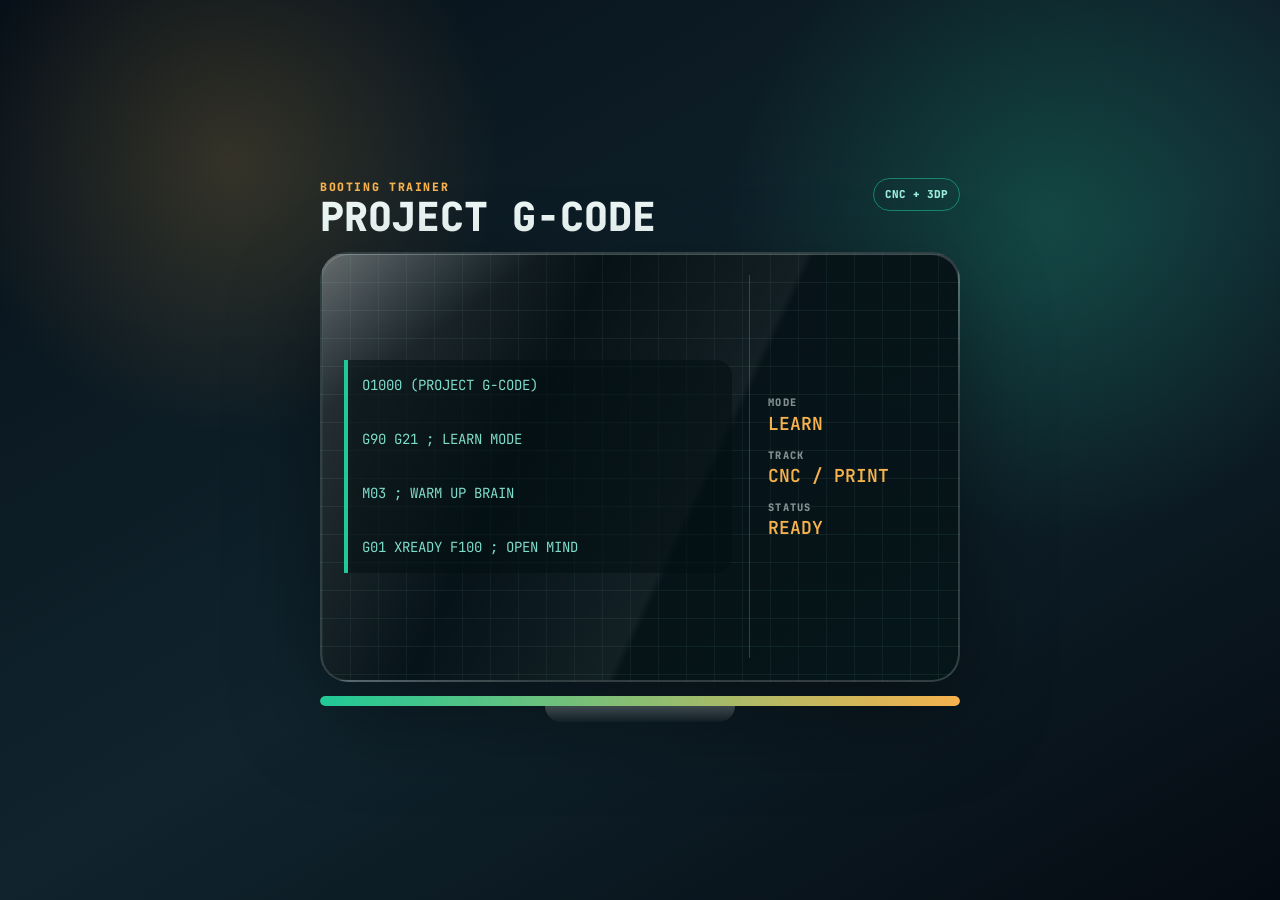
==== index.html @ a179fb5f "refactor: move lesson context into curriculum data" ====
<!DOCTYPE html>
<html lang="en">
<head>
  <meta charset="UTF-8">
  <meta name="viewport" content="width=device-width, initial-scale=1.0, viewport-fit=cover">
  <meta name="description" content="Project G-Code Tutorial — Learn CNC G-code like Duolingo. Bite-sized lessons, interactive quizzes, and instant feedback for machinists.">
  <meta name="theme-color" content="#0F1923">
  <meta name="apple-mobile-web-app-capable" content="yes">
  <meta name="apple-mobile-web-app-status-bar-style" content="black-translucent">
  <meta name="apple-mobile-web-app-title" content="G-Code">
  <link rel="manifest" href="manifest.json">
  <link rel="icon" href="icons/icon-192.png" type="image/png">
  <link rel="apple-touch-icon" sizes="180x180" href="icons/icon-180.png">
  <title>Project G-Code Tutorial</title>
  <!-- Google Fonts: Inter + JetBrains Mono -->
  <link rel="preconnect" href="https://fonts.googleapis.com">
  <link rel="preconnect" href="https://fonts.gstatic.com" crossorigin>
  <link href="https://fonts.googleapis.com/css2?family=Inter:wght@400;600;700&family=JetBrains+Mono:wght@400;700&display=swap" rel="stylesheet">
  <link rel="stylesheet" href="css/style.css">
  <style id="startup-critical">
    .boot-splash {
      position: fixed;
      inset: 0;
      z-index: 2000;
      display: grid;
      place-items: center;
      min-height: 100dvh;
      overflow: hidden;
      background:
        radial-gradient(circle at 18% 18%, rgba(246,178,77,0.18), transparent 17rem),
        radial-gradient(circle at 82% 24%, rgba(32,201,151,0.22), transparent 20rem),
        linear-gradient(150deg, #071018 0%, #10242E 54%, #050B12 100%);
      padding: 1rem;
      transition: opacity 0.25s ease, visibility 0.25s ease;
    }
    .boot-splash.done { opacity: 0; visibility: hidden; pointer-events: none; }
    .boot-rig {
      width: min(94vw, 640px);
      color: #ECF7F5;
      font-family: 'JetBrains Mono', monospace;
    }
    .boot-rig__header {
      display: flex;
      justify-content: space-between;
      gap: 1rem;
      margin: 0 0 0.85rem;
      text-transform: uppercase;
    }
    .boot-rig__label { color: #F6B24D; font-size: 0.72rem; font-weight: 800; letter-spacing: 0.14em; }
    .boot-rig__title { font-size: clamp(1.65rem, 6vw, 2.5rem); font-weight: 800; line-height: 1.05; }
    .boot-rig__chip {
      align-self: start;
      border: 1px solid rgba(32,201,151,0.55);
      border-radius: 999px;
      color: #9CF0DB;
      font-size: 0.68rem;
      font-weight: 800;
      padding: 0.45rem 0.7rem;
      white-space: nowrap;
    }
    .boot-rig__screen {
      position: relative;
      display: grid;
      grid-template-columns: 1.35fr 0.65fr;
      gap: clamp(0.75rem, 3vw, 1.1rem);
      overflow: hidden;
      min-height: clamp(330px, 48vh, 430px);
      border: 2px solid rgba(221,236,233,0.2);
      border-radius: 28px;
      background:
        linear-gradient(rgba(156,240,219,0.07) 1px, transparent 1px),
        linear-gradient(90deg, rgba(156,240,219,0.055) 1px, transparent 1px),
        linear-gradient(145deg, rgba(214,222,227,0.22), rgba(7,18,23,0.98) 18%, rgba(6,22,26,0.98));
      background-size: 28px 28px, 28px 28px, auto;
      box-shadow: 0 34px 90px rgba(0,0,0,0.42), inset 0 1px 0 rgba(255,255,255,0.2);
      padding: clamp(1rem, 4vw, 1.35rem);
    }
    .boot-rig__screen::before {
      content: "";
      position: absolute;
      inset: 0;
      background: linear-gradient(115deg, rgba(255,255,255,0.16), transparent 34%, rgba(255,255,255,0.05) 58%, transparent 59%);
      pointer-events: none;
    }
    .boot-rig__code, .boot-rig__status { position: relative; z-index: 1; }
    .boot-rig__code { align-self: center; }
    .boot-rig__code pre {
      margin: 0;
      min-height: 165px;
      border: 0;
      border-left: 4px solid #20C997;
      border-radius: 0 16px 16px 0;
      background: rgba(3,16,18,0.55);
      color: #9CF0DB;
      font-size: clamp(0.82rem, 3.2vw, 1rem);
      line-height: 1.8;
      padding: 0.8rem 0 0.8rem 0.9rem;
      overflow: hidden;
    }
    .boot-rig__status {
      display: grid;
      align-content: center;
      gap: 0.75rem;
      border-left: 1px solid rgba(156,240,219,0.22);
      padding-left: clamp(0.75rem, 3vw, 1.1rem);
    }
    .boot-meter span { display: block; color: rgba(236,247,245,0.54); font-size: 0.65rem; font-weight: 800; letter-spacing: 0.12em; }
    .boot-meter strong { display: block; color: #F6B24D; font-size: clamp(0.9rem, 3vw, 1.12rem); line-height: 1.15; margin-top: 0.18rem; }
    .boot-rig__bar { height: 0.65rem; margin-top: 0.9rem; overflow: hidden; border-radius: 999px; background: rgba(236,247,245,0.16); }
    .boot-rig__bar span { display: block; height: 100%; width: 100%; border-radius: inherit; background: linear-gradient(90deg, #20C997, #F6B24D); animation: bootBar 4.3s ease-out both; transform-origin: left; }
    .boot-rig__foot { width: min(36vw, 190px); height: 1rem; margin: 0 auto; border-radius: 0 0 18px 18px; background: linear-gradient(180deg, rgba(221,236,233,0.32), rgba(221,236,233,0.04)); }
    .type-line { --type-duration: 1.15s; --type-delay: 0s; display: block; width: 0; max-width: max-content; overflow: hidden; white-space: nowrap; position: relative; animation: typeLine var(--type-duration) steps(34, end) forwards; animation-delay: var(--type-delay); }
    .type-line::after { content: ""; display: inline-block; width: 2px; height: 1.15em; margin-left: 2px; background: transparent; vertical-align: -0.16em; animation: caretActive var(--type-duration) step-end both; animation-delay: var(--type-delay); }
    .type-line.l2 { --type-delay: 1.05s; }
    .type-line.l3 { --type-delay: 2.1s; }
    .type-line.l4 { --type-delay: 3.15s; }
    .type-line.l4::after { animation: caretActive var(--type-duration) step-end both, caretBlink 0.7s step-end infinite; animation-delay: var(--type-delay), calc(var(--type-delay) + var(--type-duration)); }
    @keyframes bootBar { from { transform: scaleX(0.08); } to { transform: scaleX(1); } }
    @keyframes typeLine { to { width: 100%; } }
    @keyframes caretActive { 0%, 99% { background: #F6B24D; } 100% { background: transparent; } }
    @keyframes caretBlink { 0%, 100% { background: #F6B24D; } 50% { background: transparent; } }
    @media (max-width: 520px) {
      .boot-rig__screen { grid-template-columns: 1fr; }
      .boot-rig__status { grid-template-columns: repeat(3, 1fr); border-left: 0; border-top: 1px solid rgba(156,240,219,0.22); padding: 0.85rem 0 0; }
      .boot-meter { text-align: center; }
    }
  </style>
</head>
<body>
<div class="loading-splash boot-splash" id="loading-splash" aria-label="Loading Project G-Code Tutorial">
  <div class="boot-rig" role="presentation">
    <div class="boot-rig__header">
      <div><div class="boot-rig__label">Booting trainer</div><div class="boot-rig__title">Project G-Code</div></div>
      <div class="boot-rig__chip">CNC + 3DP</div>
    </div>
    <div class="boot-rig__screen">
      <div class="boot-rig__code">
        <pre><code><span class="type-line l1">O1000 (PROJECT G-CODE)</span>
<span class="type-line l2">G90 G21 ; LEARN MODE</span>
<span class="type-line l3">M03 ; WARM UP BRAIN</span>
<span class="type-line l4">G01 XREADY F100 ; OPEN MIND</span></code></pre>
      </div>
      <div class="boot-rig__status">
        <div class="boot-meter"><span>MODE</span><strong>LEARN</strong></div>
        <div class="boot-meter"><span>TRACK</span><strong>CNC / PRINT</strong></div>
        <div class="boot-meter"><span>STATUS</span><strong>READY</strong></div>
      </div>
    </div>
    <div class="boot-rig__bar"><span></span></div>
    <div class="boot-rig__foot"></div>
  </div>
</div>
<script>
  // boot splash failsafe
  window.setTimeout(() => {
    const splash = document.getElementById('loading-splash');
    splash?.classList.add('done');
    window.setTimeout(() => splash?.remove(), 350);
  }, 6200);
</script>

<div class="app-wrapper">

  <!-- ── TOP BAR ─────────────────────────────────────────── -->
  <header class="top-bar">
    <div class="top-bar__logo">
      <span class="bracket">[</span>G<span class="bracket">]</span> Project G-Code
    </div>
    <div class="top-bar__streak" id="streak-val">🔥 0</div>
    <div class="top-bar__xp" id="xp-bar-current">0 XP</div>
  </header>

  <!-- ── HOME SCREEN ──────────────────────────────────────── -->
  <section class="screen active" id="screen-home">
    <div class="home-scroll">
      <!-- Hero / progress block -->
      <div class="hero-block">
        <div class="hero-greeting">Your learning path</div>
        <div class="hero-title">Master <span>G-Code</span>,<br>one block at a time.</div>
        <div class="track-switcher" role="group" aria-label="Learning track">
          <button class="track-btn active" type="button" data-track="cnc">CNC</button>
          <button class="track-btn" type="button" data-track="printing">3D Printing</button>
        </div>
        <div class="xp-bar-wrap">
          <div class="xp-bar-fill" id="xp-bar-fill" style="width:0%"></div>
        </div>
        <div class="xp-bar-label">
          <span id="xp-bar-current-2">0 XP</span>
          <span id="xp-bar-next">0/0 lessons</span>
        </div>
        <div class="daily-pill" id="daily-pill" aria-live="polite">
          <span>Daily Drill</span>
          <strong id="daily-pill-detail">Finish one lesson to unlock.</strong>
        </div>
      </div>

      <div class="motivation-panel" id="motivation-panel" aria-live="polite"></div>
      <div id="milestone-reward" aria-live="polite"></div>

      <!-- Unit cards -->
      <div class="section-label">Curriculum</div>
      <div id="unit-list"></div>
    </div>
  </section>

  <!-- ── LESSON SCREEN ─────────────────────────────────────── -->
  <section class="screen" id="screen-lesson">
    <div class="lesson-header">
      <button class="back-btn" id="back-btn" aria-label="Back to lessons">←</button>
      <div class="lesson-progress-bar">
        <div class="lesson-progress-fill" id="lesson-progress-fill" style="width:0%"></div>
      </div>
      <span class="lesson-step-count" id="lesson-step-count">0/0</span>
    </div>
    <div class="lesson-content" id="lesson-content" aria-live="polite">
      <!-- Rendered by JS -->
    </div>
    <div class="lesson-footer">
      <button class="btn-primary" id="lesson-action-btn" disabled>Continue</button>
    </div>
  </section>

  <!-- ── REFERENCE SCREEN ────────────────────────────────────── -->
  <section class="screen" id="screen-reference">
    <div class="ref-scroll">
      <input type="search" class="ref-search" id="ref-search" placeholder="Search G-code, M-code…" autocomplete="off">
      <div class="ref-toolbar">
        <label class="ref-learned-toggle">
          <input type="checkbox" id="ref-learned-toggle">
          <span>Learned only</span>
        </label>
      </div>
      <div id="ref-list">
        <!-- Rendered by JS -->
      </div>
    </div>
  </section>

  <!-- ── PRACTICE SCREEN ───────────────────────────────────── -->
  <section class="screen" id="screen-practice">
    <div class="practice-scroll">
      <div class="practice-hero">
        <div>
          <div class="practice-kicker">Practice</div>
          <div class="practice-title">Sharpen the shop skills.</div>
        </div>
        <div class="practice-hero-mark">MGP</div>
      </div>
      <div id="practice-list"></div>
    </div>
  </section>

  <!-- ── PROGRESS SCREEN ───────────────────────────────────── -->
  <section class="screen" id="screen-progress">
    <div class="progress-scroll">
      <div class="streak-card">
        <span class="streak-flame">🔥</span>
        <div>
          <div class="streak-val" id="prog-streak">0</div>
          <div class="streak-lbl">Day Streak</div>
        </div>
      </div>
      <div class="prog-hero">
        <div class="prog-hero__total" id="prog-total-xp">0</div>
        <div class="prog-hero__label">Total XP Earned</div>
      </div>
      <div id="mistake-bank"></div>
      <div class="section-label">Unit Progress</div>
      <div id="prog-unit-list"></div>
    </div>
  </section>

  <section class="screen" id="screen-settings">
    <div class="settings-scroll">
      <div class="settings-header">
        <div class="settings-title">Settings</div>
        <div class="settings-subtitle">App preferences</div>
      </div>

      <div class="setup-note" id="setup-note" role="note">
        <div class="setup-note__eyebrow">Project G-Code Tutorial</div>
        <div class="setup-note__title">Choose Settings To Begin Learning</div>
        <div class="setup-note__body">Pick your language and theme, then press Start Learning.</div>
      </div>

      <div class="settings-group">
        <div class="settings-row">
          <div>
            <div class="settings-label">Language</div>
            <div class="settings-help">Choose the app interface language.</div>
          </div>
          <div class="settings-segment" role="group" aria-label="Language">
            <button class="settings-choice active" type="button" data-setting="language" data-value="en">English</button>
            <button class="settings-choice" type="button" data-setting="language" data-value="es">Spanish</button>
          </div>
        </div>

        <div class="settings-row">
          <div>
            <div class="settings-label">Theme</div>
            <div class="settings-help">Choose light or dark mode.</div>
          </div>
          <div class="settings-segment" role="group" aria-label="Theme">
            <button class="settings-choice active" type="button" data-setting="theme" data-value="dark">Dark</button>
            <button class="settings-choice" type="button" data-setting="theme" data-value="light">Light</button>
          </div>
        </div>
      </div>

      <div class="settings-group">
        <div class="build-row">
          <span>Build</span>
          <strong id="build-number">--</strong>
        </div>
      </div>

      <div class="settings-group settings-danger-group">
        <div class="settings-row settings-danger-row" id="reset-data-row">
          <div>
            <div class="settings-label">Reset App Data</div>
            <div class="settings-help">Clear progress, XP, streaks, reviews, weak spots, language, and theme on this device.</div>
          </div>
          <button class="settings-danger-btn" id="reset-data-btn" type="button">Reset</button>
        </div>
      </div>

      <button class="btn-primary setup-complete-btn" id="setup-complete-btn" type="button">Start Learning</button>
    </div>
  </section>

  <!-- ── BOTTOM NAV ────────────────────────────────────────── -->
  <nav class="bottom-nav">
    <button class="nav-btn active" data-screen="screen-home">
      <span class="icon">🏠</span>Learn
    </button>
    <button class="nav-btn" data-screen="screen-reference">
      <span class="icon">📚</span>Reference
    </button>
    <button class="nav-btn" data-screen="screen-practice">
      <span class="icon">⚡</span>Practice
    </button>
    <button class="nav-btn" data-screen="screen-progress">
      <span class="icon">📊</span>Progress
    </button>
    <button class="nav-btn" data-screen="screen-settings">
      <span class="icon">⚙</span>Settings
    </button>
  </nav>

  <!-- ── TOAST ─────────────────────────────────────────────── -->
  <div class="toast" id="toast"></div>

</div>

<!-- Data & App -->
<script src="data/lessons.js"></script>
<script src="js/app.js"></script>

<!-- PWA Service Worker Registration -->
<script>
  if ('serviceWorker' in navigator) {
    let pendingUpdateReload = false;
    let controllerReady = false;
    navigator.serviceWorker.addEventListener('controllerchange', () => {
      if (controllerReady) return;
      controllerReady = true;
      if (!document.body || !document.body.isConnected) return;
      showUpdateBanner();
      pendingUpdateReload = true;
    });

    function showUpdateBanner() {
      const settingsPanel = document.querySelector('#screen-settings .settings-scroll');
      if (!settingsPanel || settingsPanel.querySelector('.sw-update-banner')) return;
      const banner = document.createElement('div');
      banner.className = 'sw-update-banner';
      banner.innerHTML = '<span>App updated.</span><button class="sw-update-btn" type="button" id="sw-reload-btn">Reload now</button>';
      settingsPanel.insertBefore(banner, settingsPanel.firstChild);
      document.getElementById('sw-reload-btn')?.addEventListener('click', () => window.location.reload());
    }

    window.addEventListener('load', () => {
      if (pendingUpdateReload) showUpdateBanner();
      navigator.serviceWorker.register('sw.js')
        .then(reg => {
          reg.update();
          if (reg.waiting && !navigator.serviceWorker.controller) {
            reg.waiting.postMessage({ type: 'SKIP_WAITING' });
          }
          reg.addEventListener('updatefound', () => {
            const worker = reg.installing;
            if (!worker) return;
            worker.addEventListener('statechange', () => {
              if (worker.state === 'installed' && navigator.serviceWorker.controller) {
                worker.postMessage({ type: 'SKIP_WAITING' });
              }
            });
          });
        })
        .catch(err => console.warn('[SW] Registration failed:', err));
    });
  }
</script>
</body>
</html>
---- css/style.css ----
/* ============================================================
   Project G-Code Tutorial — Stylesheet
   Design language: precision tool steel meets modern ed-tech.
   Primary: #1A6B5C (coolant teal)  Accent: #F5A623 (chip gold)
   Surface: #0F1923 (machine dark)  Text: #E8EDF2 (aluminum white)
   ============================================================ */

/* ─── RESET & TOKENS ─────────────────────────────────────── */
*, *::before, *::after { box-sizing: border-box; margin: 0; padding: 0; }

:root {
  --c-bg:        #0F1923;
  --c-surface:   #172130;
  --c-surface2:  #1E2D3D;
  --c-border:    #2A3D52;
  --c-primary:   #1A6B5C;
  --c-primary-l: #22876E;
  --c-accent:    #F5A623;
  --c-accent-l:  #FFB94A;
  --c-correct:   #28A745;
  --c-wrong:     #DC3545;
  --c-error:     #DC3545;
  --c-text:      #E8EDF2;
  --c-text-2:    #9BAFC4;
  --c-text-3:    #5F7A92;
  --c-code-bg:   #101820;
  --c-code-text: #7FDBCA;

  --r-sm:  6px;
  --r-md:  12px;
  --r-lg:  18px;
  --r-xl:  24px;

  --shadow-card: 0 2px 12px rgba(0,0,0,0.4);
  --shadow-float: 0 8px 32px rgba(0,0,0,0.5);
  --shadow-sm: 0 1px 4px rgba(0,0,0,0.25);

  --f-display: 'JetBrains Mono', 'Courier New', monospace;
  --f-body:    'Inter', 'Segoe UI', system-ui, sans-serif;
  --f-code:    'JetBrains Mono', 'Fira Code', monospace;

  --nav-h: 58px;
  --bottom-nav-h: 78px;
}

body.theme-light {
  --c-bg:        #F4F7FA;
  --c-surface:   #FFFFFF;
  --c-surface2:  #E9EEF3;
  --c-border:    #B8C6D2;
  --c-primary:   #176B5D;
  --c-primary-l: #218873;
  --c-accent:    #9A5A00;
  --c-accent-l:  #B96E00;
  --c-correct:   #28A745;
  --c-wrong:     #DC3545;
  --c-error:     #B30000;
  --c-text:      #101820;
  --c-text-2:    #2F4050;
  --c-text-3:    #4F6375;
  --c-code-bg:   #EEF3F6;
  --c-code-text: #0D6658;
  --shadow-card: 0 2px 12px rgba(24,42,56,0.12);
  --shadow-float: 0 8px 32px rgba(24,42,56,0.18);
  --shadow-sm: 0 1px 4px rgba(24,42,56,0.16);
  --bottom-nav-h: 88px;
}

html { font-size: 16px; scroll-behavior: smooth; }
html, body { height: 100%; }

body {
  background: var(--c-bg);
  color: var(--c-text);
  font-family: var(--f-body);
  line-height: 1.6;
  min-height: 100dvh;
  overflow: hidden;
}

.loading-splash {
  position: fixed;
  inset: 0;
  z-index: 2000;
  display: flex;
  align-items: center;
  justify-content: center;
  background:
    radial-gradient(circle at 15% 15%, rgba(240, 160, 64, 0.14), transparent 18rem),
    radial-gradient(circle at 80% 20%, rgba(32, 201, 151, 0.18), transparent 22rem),
    linear-gradient(160deg, #07131D 0%, #0F2630 48%, #071018 100%);
  padding: 1.15rem;
  transition: opacity 0.25s ease, visibility 0.25s ease;
}
.loading-splash.done {
  opacity: 0;
  visibility: hidden;
  pointer-events: none;
}
.loading-monitor {
  width: min(94vw, 620px);
  transform: perspective(900px) rotateX(2deg);
}
.loading-monitor__bezel {
  position: relative;
  overflow: hidden;
  background: linear-gradient(145deg, #D6DEE3, #758894 12%, #152230 13%, #0B151F 100%);
  border: 1px solid rgba(236, 245, 247, 0.26);
  border-radius: 24px;
  box-shadow: 0 30px 80px rgba(0, 0, 0, 0.38), inset 0 1px 0 rgba(255,255,255,0.28);
  padding: clamp(0.8rem, 3vw, 1.15rem);
}
.loading-monitor__bezel::before {
  content: "";
  position: absolute;
  inset: 0;
  background: linear-gradient(115deg, rgba(255,255,255,0.12), transparent 35%, rgba(255,255,255,0.04) 62%, transparent 63%);
  pointer-events: none;
}
.loading-monitor__header {
  position: relative;
  z-index: 1;
  display: flex;
  align-items: center;
  justify-content: space-between;
  gap: 1rem;
  padding: 0.2rem 0.25rem 0.85rem;
}
.loading-monitor__eyebrow {
  color: var(--c-accent);
  font-family: var(--f-display);
  font-size: 0.7rem;
  font-weight: 900;
  letter-spacing: 0.14em;
}
.loading-monitor__brand {
  color: #F3FBFA;
  font-family: var(--f-display);
  font-size: clamp(1.35rem, 5vw, 2rem);
  font-weight: 900;
  line-height: 1.05;
}
.loading-monitor__badge {
  border: 1px solid rgba(240, 160, 64, 0.55);
  border-radius: 999px;
  color: #F6B24D;
  font-family: var(--f-display);
  font-size: 0.68rem;
  font-weight: 900;
  letter-spacing: 0.08em;
  padding: 0.4rem 0.65rem;
  white-space: nowrap;
}
.loading-monitor__display {
  position: relative;
  z-index: 1;
  display: grid;
  grid-template-columns: minmax(0, 1.45fr) minmax(7.5rem, 0.7fr);
  gap: clamp(0.75rem, 3vw, 1rem);
  min-height: clamp(270px, 42vh, 360px);
  overflow: hidden;
  border: 1px solid rgba(96, 139, 145, 0.55);
  border-radius: 16px;
  background:
    linear-gradient(rgba(32, 201, 151, 0.055) 1px, transparent 1px),
    linear-gradient(90deg, rgba(32, 201, 151, 0.045) 1px, transparent 1px),
    radial-gradient(circle at 25% 30%, rgba(32, 201, 151, 0.22), transparent 18rem),
    #06161A;
  background-size: 24px 24px, 24px 24px, auto, auto;
  padding: clamp(1rem, 4vw, 1.35rem);
}
.loading-monitor__display::after {
  content: "";
  position: absolute;
  inset: 0;
  background: linear-gradient(180deg, transparent, rgba(255,255,255,0.055), transparent);
  animation: terminalScan 3.6s linear infinite;
  pointer-events: none;
}
.loading-monitor__code {
  align-self: center;
}
.loading-monitor__code pre {
  position: relative;
  z-index: 1;
  margin: 0;
  min-height: 150px;
  background: rgba(3, 16, 18, 0.52);
  border: 0;
  border-left: 4px solid var(--c-accent);
  border-radius: 0 12px 12px 0;
  color: #9CF0DB;
  font-size: clamp(0.82rem, 3.2vw, 1.02rem);
  padding: 0.75rem 0 0.75rem 0.95rem;
}
.loading-monitor__panel {
  position: relative;
  z-index: 1;
  align-self: stretch;
  display: grid;
  align-content: center;
  gap: 0.45rem;
  border-left: 1px solid rgba(156, 240, 219, 0.22);
  color: #DDECE9;
  font-family: var(--f-display);
  padding-left: clamp(0.75rem, 3vw, 1rem);
}
.loading-monitor__panel span {
  color: rgba(221, 236, 233, 0.54);
  font-size: 0.62rem;
  font-weight: 900;
  letter-spacing: 0.14em;
}
.loading-monitor__panel strong {
  color: #F6B24D;
  font-size: clamp(0.82rem, 2.6vw, 1rem);
  line-height: 1.1;
}
.loading-monitor__bootbar {
  position: relative;
  z-index: 1;
  height: 0.55rem;
  overflow: hidden;
  background: rgba(221, 236, 233, 0.14);
  border-radius: 999px;
  margin-top: 0.85rem;
}
.loading-monitor__bootbar span {
  display: block;
  width: 72%;
  height: 100%;
  background: linear-gradient(90deg, var(--c-accent), #F6B24D);
  border-radius: inherit;
  animation: bootBar 4.3s ease-out forwards;
}
.loading-monitor__stand {
  width: min(34vw, 170px);
  height: 1.1rem;
  background: linear-gradient(180deg, rgba(118, 136, 148, 0.55), rgba(18, 31, 42, 0.15));
  border-radius: 0 0 18px 18px;
  margin: 0 auto;
}
@media (max-width: 520px) {
  .loading-monitor__display { grid-template-columns: 1fr; }
  .loading-monitor__panel {
    grid-template-columns: repeat(3, 1fr);
    border-left: 0;
    border-top: 1px solid rgba(156, 240, 219, 0.22);
    padding: 0.8rem 0 0;
  }
  .loading-monitor__panel span, .loading-monitor__panel strong { text-align: center; }
}
.type-line {
  --type-duration: 1.15s;
  --type-delay: 0s;
  display: block;
  width: 0;
  max-width: max-content;
  overflow: hidden;
  white-space: nowrap;
  position: relative;
  animation: typeLine var(--type-duration) steps(34, end) forwards;
  animation-delay: var(--type-delay);
}
.type-line::after {
  content: "";
  display: inline-block;
  width: 2px;
  height: 1.15em;
  margin-left: 2px;
  background: transparent;
  vertical-align: -0.16em;
  animation: caretActive var(--type-duration) step-end both;
  animation-delay: var(--type-delay);
}
.type-line.l2 { --type-delay: 1.05s; }
.type-line.l3 { --type-delay: 2.1s; }
.type-line.l4 {
  --type-delay: 3.15s;
}
.type-line.l4::after {
  animation: caretActive var(--type-duration) step-end both, caretBlink 0.7s step-end infinite;
  animation-delay: var(--type-delay), calc(var(--type-delay) + var(--type-duration));
}
@keyframes typeLine {
  to { width: 100%; }
}
@keyframes caretActive {
  0%, 99% { background: var(--c-accent); }
  100% { background: transparent; }
}
@keyframes caretBlink {
  0%, 100% { background: var(--c-accent); }
  50% { background: transparent; }
}

@keyframes bootBar {
  from { width: 10%; }
  to { width: 100%; }
}
@keyframes terminalScan {
  from { transform: translateY(-100%); }
  to { transform: translateY(100%); }
}
/* ─── TYPOGRAPHY ─────────────────────────────────────────── */
h1, h2, h3, h4 {
  font-family: var(--f-display);
  font-weight: 700;
  letter-spacing: -0.02em;
  line-height: 1.2;
}
h1 { font-size: clamp(1.6rem, 4vw, 2.2rem); }
h2 { font-size: clamp(1.2rem, 3vw, 1.6rem); }
h3 { font-size: clamp(1.15rem, 4vw, 1.45rem); }
h4 { font-size: 0.95rem; color: var(--c-accent); text-transform: uppercase; letter-spacing: 0.06em; }

p { margin-bottom: 0.75rem; color: var(--c-text-2); }
p:last-child { margin-bottom: 0; }

a { color: var(--c-primary-l); text-decoration: none; }
a:hover { color: var(--c-accent); }

pre, code {
  font-family: var(--f-code);
  font-size: 0.875rem;
  background: var(--c-code-bg);
  color: var(--c-code-text);
}
pre {
  padding: 1rem 1.25rem;
  border-radius: var(--r-md);
  border-left: 3px solid var(--c-primary);
  overflow-x: auto;
  margin: 0.75rem 0;
  line-height: 1.7;
}
code {
  padding: 0.1em 0.35em;
  border-radius: 4px;
}
pre code {
  padding: 0;
  background: none;
}

ul, ol {
  padding-left: 1.5rem;
  margin-bottom: 0.75rem;
  color: var(--c-text-2);
}
li { margin-bottom: 0.35rem; }

strong { color: var(--c-text); font-weight: 600; }

/* ─── CALLOUTS ───────────────────────────────────────────── */
.callout {
  padding: 0.75rem 1rem;
  border-radius: var(--r-sm);
  margin: 0.75rem 0;
  font-size: 0.9rem;
}
.callout.warning {
  background: rgba(220, 53, 69, 0.12);
  border-left: 3px solid var(--c-wrong);
  color: #F8A5AE;
}
.callout.tip {
  background: rgba(245, 166, 35, 0.10);
  border-left: 3px solid var(--c-accent);
  color: #FCC875;
}
/* ─── LAYOUT ─────────────────────────────────────────────── */
.app-wrapper {
  width: 100%;
  margin: 0 auto;
  height: 100dvh;
  min-height: 100dvh;
  display: flex;
  flex-direction: column;
  position: relative;
  overflow: hidden;
  background: var(--c-bg);
}

.screen {
  display: none;
  flex-direction: column;
  height: calc(100dvh - var(--nav-h) - var(--bottom-nav-h));
  min-height: 0;
  padding-bottom: 0;
  overflow: hidden;
}
.screen.active { display: flex; }

/* ─── TOP BAR ─────────────────────────────────────────────── */
.top-bar {
  flex: 0 0 var(--nav-h);
  z-index: 100;
  background: var(--c-bg);
  border-bottom: 1px solid var(--c-border);
  padding: 0 1rem;
  height: var(--nav-h);
  display: flex;
  align-items: center;
  justify-content: space-between;
  gap: 1rem;
}
.top-bar__logo {
  font-family: var(--f-display);
  font-size: 0.95rem;
  font-weight: 700;
  color: var(--c-accent);
  letter-spacing: 0.05em;
  display: flex;
  align-items: center;
  gap: 0.5rem;
}
.top-bar__logo span.bracket { color: var(--c-primary-l); }
.top-bar__streak {
  display: flex;
  align-items: center;
  gap: 0.4rem;
  font-size: 0.85rem;
  font-weight: 600;
  color: var(--c-accent);
}
.top-bar__xp {
  font-size: 0.8rem;
  color: var(--c-text-2);
  font-weight: 600;
}
body.theme-light .top-bar__logo { color: #8A5200; }

/* ─── BOTTOM NAV ──────────────────────────────────────────── */
.bottom-nav {
  flex: 0 0 var(--bottom-nav-h);
  width: 100%;
  height: var(--bottom-nav-h);
  background: var(--c-surface);
  border-top: 1px solid var(--c-border);
  display: flex;
  z-index: 200;
}
.nav-btn {
  flex: 1;
  min-width: 0;
  display: flex;
  flex-direction: column;
  align-items: center;
  justify-content: center;
  gap: 7px;
  cursor: pointer;
  border: none;
  background: none;
  color: var(--c-text-3);
  font-size: 0.8rem;
  font-weight: 600;
  font-family: var(--f-body);
  line-height: 1.1;
  transition: color 0.15s;
  padding-bottom: env(safe-area-inset-bottom, 0);
}
.nav-btn .icon { font-size: 1.75rem; }
.nav-btn.active { color: var(--c-accent); }
.nav-btn:hover { color: var(--c-text-2); }
body.theme-light .bottom-nav .nav-btn { color: #566A7B !important; }
body.theme-light .bottom-nav .nav-btn.active { color: #8A5200 !important; }

/* ─── HOME SCREEN ─────────────────────────────────────────── */
.home-scroll { overflow-y: auto; flex: 1; min-height: 0; }

.hero-block {
  background: linear-gradient(135deg, var(--c-surface) 0%, #0D1E2B 100%);
  padding: 2rem 1.5rem 1.5rem;
  border-bottom: 1px solid var(--c-border);
}
body.theme-light .hero-block {
  background: linear-gradient(135deg, #FFFFFF 0%, #E6EDF3 100%);
  border-bottom-color: #B5C2CE;
  box-shadow: inset 0 -1px 0 rgba(24,42,56,0.06);
}
.hero-greeting {
  font-size: 0.85rem;
  color: var(--c-text-3);
  text-transform: uppercase;
  letter-spacing: 0.08em;
  margin-bottom: 0.25rem;
}
.hero-title {
  font-family: var(--f-display);
  font-size: 1.4rem;
  font-weight: 700;
  color: var(--c-text);
  margin-bottom: 1rem;
}
.hero-title span { color: var(--c-accent); }

.track-switcher {
  display: grid;
  grid-template-columns: 1fr 1fr;
  gap: 4px;
  background: rgba(16,24,32,0.85);
  border: 1px solid var(--c-border);
  border-radius: var(--r-md);
  padding: 4px;
  margin-bottom: 1rem;
}
body.theme-light .track-switcher {
  background: #DDE6EE;
  border-color: #9BADBC;
}
.track-btn {
  min-height: 38px;
  border: 0;
  border-radius: var(--r-sm);
  background: transparent;
  color: var(--c-text-2);
  font-family: var(--f-body);
  font-size: 0.84rem;
  font-weight: 700;
  cursor: pointer;
  transition: background 0.15s, color 0.15s, box-shadow 0.15s;
}
body.theme-light .track-btn { color: #415364; }
.track-btn:hover { color: var(--c-text); }
.track-btn.active {
  background: var(--c-primary);
  color: #fff;
  box-shadow: 0 1px 8px rgba(0,0,0,0.25);
}
body.theme-light .track-btn.active {
  color: #FFFFFF;
  background: #176B5D;
  text-shadow: 0 1px 1px rgba(0,0,0,0.18);
}

.xp-bar-wrap {
  background: var(--c-border);
  border-radius: 999px;
  height: 8px;
  overflow: hidden;
  margin-bottom: 0.4rem;
}
.xp-bar-fill {
  height: 100%;
  background: linear-gradient(90deg, var(--c-primary), var(--c-accent));
  border-radius: 999px;
  transition: width 0.6s cubic-bezier(0.4,0,0.2,1);
}
.xp-bar-label {
  font-size: 0.78rem;
  color: var(--c-text-3);
  display: flex;
  justify-content: space-between;
}
.daily-pill {
  margin-top: 0.85rem;
  padding: 0.7rem 0.85rem;
  border: 1px solid rgba(245,166,35,0.35);
  border-radius: var(--r-md);
  background: rgba(245,166,35,0.08);
  display: flex;
  align-items: center;
  justify-content: space-between;
  gap: 0.75rem;
}
.daily-pill span {
  color: var(--c-accent);
  font-size: 0.72rem;
  font-weight: 800;
  text-transform: uppercase;
  letter-spacing: 0.08em;
}
.daily-pill strong {
  color: var(--c-text);
  font-size: 0.85rem;
  text-align: right;
}
.daily-pill.is-done {
  border-color: rgba(47,191,113,0.55);
  background: rgba(47,191,113,0.1);
}
body.theme-light .xp-bar-label,
body.theme-light .unit-card__progress,
body.theme-light .prog-lessons-done,
body.theme-light .settings-help {
  color: #3E5264;
}

.motivation-panel {
  padding: 1rem 1rem 0;
}
.motivation-row {
  display: grid;
  grid-template-columns: 0.9fr 1.1fr;
  gap: 0.75rem;
}
.motivation-card {
  background: var(--c-surface);
  border: 1px solid var(--c-border);
  border-radius: var(--r-md);
  padding: 0.85rem;
  min-width: 0;
}
.daily-mission-card {
  display: block;
  width: 100%;
  color: inherit;
  font: inherit;
  text-align: left;
  cursor: pointer;
}
.daily-mission-card:disabled {
  cursor: default;
  opacity: 0.65;
}
.daily-mission-card:not(:disabled):active {
  transform: translateY(1px);
}
body.theme-light .motivation-card {
  background: #FFFFFF;
  border-color: #B5C2CE;
  box-shadow: 0 1px 4px rgba(24,42,56,0.08);
}
.motivation-card.complete {
  border-color: rgba(47,191,113,0.7);
}
.motivation-kicker {
  font-size: 0.66rem;
  font-weight: 800;
  text-transform: uppercase;
  letter-spacing: 0.08em;
  color: var(--c-accent);
  margin-bottom: 0.2rem;
}
.motivation-title {
  font-family: var(--f-display);
  font-size: 0.95rem;
  font-weight: 700;
  color: var(--c-text);
  line-height: 1.25;
  overflow-wrap: anywhere;
}
.motivation-sub {
  margin-top: 0.25rem;
  color: var(--c-text-3);
  font-size: 0.76rem;
  line-height: 1.35;
}
body.theme-light .motivation-sub { color: #3E5264; }
.weak-review-card,
.track-review-card {
  width: 100%;
  display: flex;
  align-items: center;
  gap: 0.75rem;
  margin-top: 0.75rem;
  padding: 0.85rem 0.95rem;
  border: 1px solid rgba(245,166,35,0.55);
  border-radius: var(--r-md);
  background:
    linear-gradient(90deg, rgba(245,166,35,0.2), rgba(26,107,92,0.12)),
    var(--c-surface);
  color: var(--c-text);
  text-align: left;
  cursor: pointer;
  box-shadow: 0 10px 22px rgba(0,0,0,0.16);
}
.weak-review-card:active,
.track-review-card:active { transform: translateY(1px); }
.weak-review-card__mark {
  width: 42px;
  height: 42px;
  border-radius: 50%;
  display: grid;
  place-items: center;
  flex: 0 0 auto;
  background: var(--c-accent);
  color: #1B1404;
  font-family: var(--f-display);
  font-weight: 800;
  font-size: 1.15rem;
}
.weak-review-card strong,
.weak-review-card em,
.track-review-card strong,
.track-review-card em {
  display: block;
}
.weak-review-card strong,
.track-review-card strong {
  font-family: var(--f-display);
  font-size: 0.95rem;
  line-height: 1.2;
}
.weak-review-card em,
.track-review-card em {
  margin-top: 0.2rem;
  color: var(--c-text-3);
  font-size: 0.76rem;
  line-height: 1.35;
  font-style: normal;
}
body.theme-light .track-review-card,
body.theme-light .weak-review-card {
  background: linear-gradient(90deg, #FFF2D7, #EAF7F3);
  color: #142536;
  border-color: #D8A845;
  box-shadow: 0 8px 20px rgba(35,52,68,0.1);
}
body.theme-light .weak-review-card em,
body.theme-light .track-review-card em { color: #3E5264; }
.badge-strip {
  display: flex;
  gap: 0.5rem;
  overflow-x: auto;
  padding: 0.75rem 0 0.1rem;
}
.badge-chip {
  flex: 0 0 auto;
  display: flex;
  align-items: center;
  gap: 0.35rem;
  min-height: 30px;
  padding: 0.3rem 0.65rem;
  border-radius: 999px;
  border: 1px solid var(--c-border);
  color: var(--c-text-3);
  background: rgba(255,255,255,0.03);
  font-size: 0.72rem;
  font-weight: 800;
}
.badge-chip span {
  font-family: var(--f-display);
  font-size: 0.68rem;
}
.badge-chip.unlocked {
  color: #FFFFFF;
  border-color: rgba(47,191,113,0.7);
  background: rgba(47,191,113,0.24);
}
body.theme-light .badge-chip {
  color: #566A7B;
  background: #FFFFFF;
  border-color: #B5C2CE;
}
body.theme-light .badge-chip.unlocked {
  color: #155D32;
  background: #DDF5E6;
  border-color: #65B982;
}

.section-label {
  padding: 1.25rem 1.25rem 0.5rem;
  font-size: 0.75rem;
  font-weight: 700;
  text-transform: uppercase;
  letter-spacing: 0.1em;
  color: var(--c-text-3);
}

/* ─── UNIT CARDS ──────────────────────────────────────────── */
.unit-card {
  margin: 0 1rem 1rem;
  background:
    radial-gradient(circle at 88% 8%, rgba(245,166,35,0.12), transparent 30%),
    linear-gradient(180deg, var(--c-surface) 0%, rgba(18,31,43,0.96) 100%);
  border-radius: var(--r-lg);
  border: 1px solid var(--c-border);
  overflow: hidden;
  position: relative;
  transition: transform 0.15s, box-shadow 0.15s, border-color 0.15s;
  cursor: pointer;
  box-shadow: var(--shadow-card);
}
.unit-card::before {
  content: "";
  position: absolute;
  inset: 0;
  pointer-events: none;
  opacity: 0.42;
  background:
    linear-gradient(115deg, transparent 0 55%, rgba(255,255,255,0.035) 55% 56%, transparent 56%),
    repeating-linear-gradient(90deg, transparent 0 28px, rgba(127,219,202,0.05) 28px 29px);
}
.unit-card::after {
  content: "";
  position: absolute;
  inset: 0;
  pointer-events: none;
  opacity: 0.28;
}
.unit-card > * {
  position: relative;
  z-index: 1;
}
.unit-card.track-cnc.unit-1::after {
  background:
    linear-gradient(90deg, transparent 58%, rgba(127,219,202,0.16) 58% 60%, transparent 60%),
    repeating-linear-gradient(0deg, transparent 0 22px, rgba(245,166,35,0.16) 22px 23px);
}
.unit-card.track-cnc.unit-2::after {
  background:
    radial-gradient(ellipse at 88% 70%, transparent 0 34%, rgba(127,219,202,0.18) 35% 36%, transparent 37%),
    linear-gradient(135deg, transparent 0 58%, rgba(245,166,35,0.2) 58% 60%, transparent 60%);
}
.unit-card.track-cnc.unit-3::after {
  background:
    repeating-radial-gradient(circle at 86% 34%, transparent 0 13px, rgba(127,219,202,0.13) 14px 15px),
    linear-gradient(90deg, transparent 0 66%, rgba(245,166,35,0.16) 66% 68%, transparent 68%);
}
.unit-card.track-cnc.unit-4::after {
  background:
    radial-gradient(circle at 84% 28%, transparent 0 15px, rgba(245,166,35,0.22) 16px 17px, transparent 18px),
    radial-gradient(circle at 84% 28%, transparent 0 31px, rgba(127,219,202,0.16) 32px 33px, transparent 34px),
    linear-gradient(0deg, transparent 0 66%, rgba(255,255,255,0.08) 66% 67%, transparent 67%);
}
.unit-card.track-cnc.unit-5::after {
  background:
    linear-gradient(90deg, transparent 0 56%, rgba(47,191,113,0.14) 56% 58%, transparent 58%),
    repeating-linear-gradient(0deg, transparent 0 16px, rgba(245,166,35,0.12) 16px 17px),
    radial-gradient(circle at 84% 34%, rgba(127,219,202,0.16), transparent 22%);
}
.unit-card.track-printing.unit-1::after {
  background:
    repeating-linear-gradient(0deg, transparent 0 18px, rgba(127,219,202,0.12) 18px 19px),
    repeating-linear-gradient(90deg, transparent 0 18px, rgba(245,166,35,0.12) 18px 19px),
    radial-gradient(circle at 86% 32%, rgba(127,219,202,0.18), transparent 24%);
}
.unit-card.track-printing.unit-2::after {
  background:
    radial-gradient(circle at 86% 32%, rgba(245,166,35,0.18), transparent 18%),
    linear-gradient(90deg, transparent 0 62%, rgba(127,219,202,0.18) 62% 64%, transparent 64%),
    repeating-linear-gradient(0deg, transparent 0 20px, rgba(255,255,255,0.06) 20px 21px);
}
.unit-card.track-printing.unit-3::after {
  background:
    linear-gradient(135deg, transparent 0 52%, rgba(245,166,35,0.18) 52% 54%, transparent 54%),
    repeating-linear-gradient(90deg, transparent 0 24px, rgba(127,219,202,0.1) 24px 25px),
    radial-gradient(circle at 84% 64%, rgba(127,219,202,0.15), transparent 20%);
}
body.theme-light .unit-card,
body.theme-light .ref-card,
body.theme-light .prog-unit-card,
body.theme-light .settings-group,
body.theme-light .streak-card,
body.theme-light .prog-hero {
  border-color: #B5C2CE;
  box-shadow: 0 1px 4px rgba(24,42,56,0.08);
}
body.theme-light .unit-card {
  background:
    radial-gradient(circle at 88% 8%, rgba(185,110,0,0.11), transparent 30%),
    linear-gradient(180deg, #FFFFFF 0%, #F5F8FA 100%);
  border-color: #A9B9C7;
  box-shadow: 0 8px 22px rgba(35,52,68,0.09), inset 0 1px 0 rgba(255,255,255,0.95);
}
body.theme-light .unit-card::before {
  opacity: 0.55;
  background:
    linear-gradient(115deg, transparent 0 55%, rgba(23,107,93,0.06) 55% 56%, transparent 56%),
    repeating-linear-gradient(90deg, transparent 0 28px, rgba(23,107,93,0.045) 28px 29px);
}
body.theme-light .unit-card::after { opacity: 0.36; }
.unit-card:hover { transform: translateY(-2px); box-shadow: var(--shadow-float); }
.unit-card:active { transform: translateY(0); }

.unit-card__header {
  padding: 1rem 1.25rem 0.8rem;
  display: flex;
  align-items: center;
  gap: 0.75rem;
  border-bottom: 1px solid var(--c-border);
  background: rgba(255,255,255,0.02);
}
.unit-card__icon {
  font-size: 1.5rem;
  width: 46px;
  height: 46px;
  border-radius: 50%;
  display: flex;
  align-items: center;
  justify-content: center;
  background: linear-gradient(180deg, rgba(245,166,35,0.22), rgba(26,107,92,0.18));
  border: 2px solid rgba(245,166,35,0.28);
  flex-shrink: 0;
}
.unit-card__meta { flex: 1; }
.unit-card__name {
  font-family: var(--f-display);
  font-size: 0.95rem;
  font-weight: 700;
  color: var(--c-text);
}
.unit-card__progress {
  font-size: 0.78rem;
  color: var(--c-text-3);
  margin-top: 2px;
}
.unit-card__badge {
  font-size: 0.75rem;
  font-weight: 700;
  padding: 0.2rem 0.6rem;
  border-radius: 999px;
  background: rgba(245,166,35,0.15);
  color: var(--c-accent);
}
.unit-card__badge.locked {
  background: rgba(255,255,255,0.06);
  color: var(--c-text-3);
}

.unit-card__lessons {
  position: relative;
  padding: 0.9rem 0.95rem 0.95rem;
}
.unit-card__lessons::before {
  content: "";
  position: absolute;
  top: 1.2rem;
  bottom: 1.45rem;
  left: 2.2rem;
  width: 5px;
  border-radius: 999px;
  background: linear-gradient(180deg, var(--c-primary), rgba(245,166,35,0.75), var(--c-border));
  opacity: 0.55;
}
.lesson-row {
  position: relative;
  display: flex;
  align-items: center;
  gap: 0.75rem;
  min-height: 58px;
  margin: 0 0 0.55rem;
  padding: 0.6rem 0.75rem 0.6rem 0.35rem;
  border: 1px solid transparent;
  border-radius: var(--r-md);
  cursor: pointer;
  transition: background 0.12s, transform 0.12s, border-color 0.12s;
}
.lesson-row:hover {
  background: rgba(255,255,255,0.045);
  border-color: rgba(255,255,255,0.08);
  transform: translateX(2px);
}
.lesson-row.locked { opacity: 0.4; cursor: default; pointer-events: none; }
body.theme-light .lesson-row.locked { opacity: 0.62; }
body.theme-light .lesson-row.locked .lesson-row__title,
body.theme-light .lesson-row.locked .lesson-row__xp {
  color: #7A8792;
}
.review-row {
  margin-top: 0.75rem;
  padding: 0.75rem 0.85rem 0.75rem 0.35rem;
  border: 1px solid var(--c-border);
  border-radius: var(--r-md);
  background: linear-gradient(90deg, rgba(245,166,35,0.12), rgba(26,107,92,0.08));
}
.review-row:not(.locked) {
  border-color: rgba(245,166,35,0.5);
}
body.theme-light .review-row {
  background: #FFF7E8;
  border-color: #D9B66A;
}
.review-row .lesson-row__title {
  font-family: var(--f-display);
  font-weight: 700;
}

.lesson-dot {
  width: 42px;
  height: 42px;
  border-radius: 50%;
  display: flex;
  align-items: center;
  justify-content: center;
  font-size: 0.85rem;
  flex-shrink: 0;
  border: 3px solid var(--c-border);
  color: var(--c-text-3);
  font-family: var(--f-display);
  font-weight: 700;
  background: var(--c-surface);
  box-shadow: 0 0 0 5px var(--c-surface);
  z-index: 1;
}
.lesson-dot.done {
  background: linear-gradient(180deg, var(--c-primary-l), var(--c-primary));
  border-color: #7FDBCA;
  color: #fff;
}
.lesson-dot.active {
  border-color: var(--c-accent);
  color: var(--c-accent);
  background: rgba(245,166,35,0.14);
  box-shadow: 0 0 0 5px var(--c-surface), 0 0 0 9px rgba(245,166,35,0.12);
}

.lesson-row__title {
  font-size: 0.9rem;
  color: var(--c-text);
  flex: 1;
}
.lesson-row__xp {
  font-size: 0.78rem;
  color: var(--c-accent);
  font-weight: 600;
  background: rgba(245,166,35,0.1);
  border-radius: 999px;
  padding: 0.12rem 0.45rem;
  white-space: nowrap;
}
body.theme-light .lesson-row__xp,
body.theme-light .prog-pct,
body.theme-light .unit-card__badge {
  color: #7A4700;
}
body.theme-light .unit-card__header {
  background: rgba(238,243,247,0.7);
}
body.theme-light .unit-card__icon {
  background: linear-gradient(180deg, #FFF0C9, #DDF5E6);
  border-color: #D9B66A;
}
body.theme-light .unit-card__lessons::before {
  background: linear-gradient(180deg, #176B5D, #B96E00, #C7D3DE);
  opacity: 0.75;
}
body.theme-light .lesson-row:hover {
  background: rgba(23,107,93,0.06);
  border-color: #C8D5DF;
}
body.theme-light .lesson-dot {
  background: #FFFFFF;
  box-shadow: 0 0 0 5px #FFFFFF;
}
body.theme-light .lesson-dot.active {
  background: #FFF7E8;
  box-shadow: 0 0 0 5px #FFFFFF, 0 0 0 9px rgba(185,110,0,0.12);
}
body.theme-light .lesson-row__xp {
  background: #FFF1D5;
}

.wrong-path-preview {
  margin-top: 0.9rem;
  padding: 0.85rem 1rem;
  background: rgba(220, 53, 69, 0.1);
  border: 1px solid rgba(220, 53, 69, 0.3);
  border-radius: var(--r-md);
}
.wrong-path-preview__label {
  font-size: 0.78rem;
  font-weight: 800;
  color: #ff8a95;
  text-transform: uppercase;
  letter-spacing: 0.08em;
  margin-bottom: 0.5rem;
}
.wrong-path-preview__codes {
  display: flex;
  gap: 0.5rem;
  align-items: center;
  margin-bottom: 0.5rem;
}
.wrong-path-preview__expected,
.wrong-path-preview__chosen {
  flex: 1;
  background: rgba(0,0,0,0.15);
  border-radius: var(--r-sm);
  padding: 0.4rem 0.55rem;
}
.wrong-path-preview__code {
  font-family: var(--f-code);
  font-weight: 700;
  color: var(--c-accent);
}
.wrong-path-preview__hint {
  font-size: 0.78rem;
  color: var(--c-text-2);
  margin-top: 0.2rem;
}
.wrong-path-preview__vs {
  color: var(--c-text-3);
  font-size: 1rem;
}
.wrong-path-preview__note {
  font-size: 0.88rem;
  color: var(--c-text-2);
  line-height: 1.4;
}

/* ─── REFERENCE PREVIEW ──────────────────────────────────── */
.ref-card__preview {
  display: none;
  padding: 0.55rem 1rem 0.65rem;
  border-top: 1px dashed var(--c-border);
  color: var(--c-text-2);
  font-size: 0.82rem;
  line-height: 1.45;
}
.ref-card.open .ref-card__preview,
.ref-card:focus-within .ref-card__preview {
  display: block;
}
body.theme-light .ref-card__preview {
  background: #F6FAFC;
}

.ref-badge {
  font-size: 0.75rem;
  font-weight: 700;
  padding: 0.18rem 0.55rem;
  border-radius: 999px;
  background: rgba(40,167,69,0.18);
  color: #4ade80;
}
body.theme-light .ref-badge {
  background: #D8F5E2;
  color: #0D6B45;
}
.ref-badge--learned {
  background: rgba(30, 168, 118, 0.18);
  color: #6ee7b7;
}
body.theme-light .ref-badge--learned {
  background: #D4F5EA;
  color: #0B6B4B;
}
.ref-card--learned {
  border-color: rgba(40, 167, 69, 0.45);
}

.ref-card__actions {
  margin-top: 0.75rem;
  display: flex;
  align-items: center;
  gap: 0.6rem;
}
.ref-action--learned {
  font-size: 0.9rem;
  font-family: var(--f-code);
  padding: 0.45rem 0.75rem;
  border-radius: 8px;
  border: 1px solid var(--c-border);
  background: rgba(255,255,255,0.04);
  color: var(--c-text);
}
.ref-action--learned[aria-pressed=true] {
  border-color: rgba(40,167,69,0.5);
  background: rgba(30,168,118,0.1);
  color: #4ade80;
}
body.theme-light .ref-action--learned[aria-pressed=true] {
  background: #D4F5EA;
  color: #0B5F40;
  border-color: #39C88A;
}

.unit-card__why {
  margin-top: 0.3rem;
  font-size: 0.82rem;
  color: var(--c-text-2);
  line-height: 1.4;
}

.lesson-row__why {
  margin-top: 0.3rem;
  padding-top: 0.35rem;
  border-top: 1px dashed var(--c-border);
  font-size: 0.8rem;
  color: var(--c-text-2);
  line-height: 1.35;
}

/* ─── MILESTONE REWARD ───────────────────────────────────── */
.milestone-strip {
  display: flex;
  gap: 0.5rem;
  overflow-x: auto;
  padding: 0.5rem 1rem 0.6rem;
}
.milestone-chip {
  display: flex;
  align-items: center;
  gap: 0.45rem;
  min-height: 42px;
  padding: 0.45rem 0.75rem;
  border-radius: var(--r-md);
  border: 1px solid rgba(245,166,35,0.55);
  background: linear-gradient(90deg, rgba(245,166,35,0.18), rgba(26,107,92,0.12));
  box-shadow: var(--shadow-sm);
}
.milestone-chip__mark {
  font-size: 1rem;
  color: var(--c-accent);
}
.milestone-chip__title {
  font-size: 0.82rem;
  font-weight: 700;
  color: var(--c-text);
}
.milestone-chip__sub {
  font-size: 0.72rem;
  color: var(--c-text-2);
}

/* ─── LESSON SCREEN ───────────────────────────────────────── */
.lesson-header {
  flex: 0 0 auto;
  padding: 1.25rem 1.25rem 1rem;
  border-bottom: 1px solid var(--c-border);
  display: flex;
  align-items: center;
  gap: 0.75rem;
}
.back-btn {
  background: none;
  border: none;
  color: var(--c-text-2);
  font-size: 1.2rem;
  cursor: pointer;
  padding: 0.25rem;
  line-height: 1;
}
.back-btn:hover { color: var(--c-accent); }

.lesson-progress-bar {
  flex: 1;
  height: 6px;
  background: var(--c-border);
  border-radius: 999px;
  overflow: hidden;
}
.lesson-progress-fill {
  height: 100%;
  background: var(--c-accent);
  border-radius: 999px;
  transition: width 0.4s ease;
}
.lesson-step-count {
  font-size: 0.8rem;
  color: var(--c-text-3);
  white-space: nowrap;
}

.lesson-content {
  flex: 1;
  min-height: 0;
  overflow-y: auto;
  padding: 1.25rem;
}

.step-card {
  display: none;
  position: relative;
  animation: fadeSlide 0.3s ease;
}
.step-card.active { display: block; }
.step-card.has-audio {
  padding-right: 3.25rem;
}
.btn-audio {
  position: absolute;
  top: 0;
  right: 0;
  width: 2.45rem;
  height: 2.45rem;
  border: 1px solid var(--c-border);
  border-radius: 50%;
  background: var(--c-surface2);
  color: var(--c-text);
  display: inline-flex;
  align-items: center;
  justify-content: center;
  font-size: clamp(1.15rem, 4vw, 1.45rem);
  cursor: pointer;
  box-shadow: var(--shadow-sm);
}
.btn-audio:hover,
.btn-audio:focus-visible {
  border-color: var(--c-accent);
  color: var(--c-accent);
  outline: none;
}
.btn-audio.speaking {
  border-color: var(--c-error);
  background: rgba(255, 107, 107, 0.14);
  color: var(--c-error);
}

@keyframes fadeSlide {
  from { opacity: 0; transform: translateX(20px); }
  to   { opacity: 1; transform: translateX(0); }
}

.step-label {
  font-size: 0.75rem;
  font-weight: 700;
  text-transform: uppercase;
  letter-spacing: 0.1em;
  color: var(--c-accent);
  margin-bottom: 0.5rem;
}
.step-title {
  font-family: var(--f-display);
  font-size: 1.2rem;
  font-weight: 700;
  color: var(--c-text);
  margin-bottom: 1rem;
}

/* Theory content styles */
.why-card {
  background: rgba(245, 166, 35, 0.10);
  border: 1px solid rgba(245, 166, 35, 0.35);
  border-left: 4px solid var(--c-accent);
  border-radius: var(--r-md);
  padding: 0.85rem 1rem;
  margin-bottom: 1rem;
}
.why-label {
  font-family: var(--f-display);
  font-size: 0.72rem;
  font-weight: 700;
  letter-spacing: 0.08em;
  text-transform: uppercase;
  color: var(--c-accent-l);
  margin-bottom: 0.35rem;
}
.why-text {
  color: var(--c-text);
  font-size: 0.95rem;
  line-height: 1.5;
}
.weak-relearn-list {
  display: grid;
  gap: 0.75rem;
  margin-top: 1rem;
}
.weak-relearn-card {
  background: var(--c-surface2);
  border: 1px solid var(--c-border);
  border-left: 4px solid var(--c-accent);
  border-radius: var(--r-md);
  padding: 0.85rem;
}
.weak-relearn-card__label {
  font-size: 0.72rem;
  font-weight: 800;
  letter-spacing: 0.04em;
  text-transform: uppercase;
  color: var(--c-accent);
}
.weak-relearn-card__title {
  margin-top: 0.25rem;
  font-family: var(--f-display);
  font-size: 1rem;
  font-weight: 800;
  color: var(--c-text);
}
.weak-relearn-card p {
  margin: 0.35rem 0 0;
  color: var(--c-text-2);
  line-height: 1.45;
}
body.theme-light .weak-relearn-card {
  background: #F7FAFC;
}
.theory-body p { margin-bottom: 0.85rem; }
.theory-body ul, .theory-body ol { margin-bottom: 0.85rem; }

/* ─── QUIZ ELEMENTS ───────────────────────────────────────── */
.quiz-question {
  font-size: 1rem;
  font-weight: 600;
  color: var(--c-text);
  margin-bottom: 1.25rem;
  line-height: 1.5;
  white-space: pre-line;
}
.question-context-card {
  background: rgba(245, 166, 35, 0.09);
  border: 1px solid rgba(245, 166, 35, 0.26);
  border-radius: var(--r-md);
  padding: 0.8rem;
  margin-bottom: 0.95rem;
}
.question-context-card__label {
  font-size: 0.7rem;
  font-weight: 800;
  letter-spacing: 0.05em;
  text-transform: uppercase;
  color: var(--c-accent);
  margin-bottom: 0.35rem;
}
.question-context-card__why {
  color: var(--c-text-2);
  line-height: 1.45;
  font-size: 0.9rem;
}
.pool-notice {
  background: rgba(245, 166, 35, 0.12);
  border: 1px solid rgba(245, 166, 35, 0.3);
  border-radius: var(--r-md);
  color: var(--c-text-2);
  font-size: 0.88rem;
  line-height: 1.4;
  margin-bottom: 0.95rem;
  padding: 0.65rem 0.75rem;
}
body.theme-light .question-context-card {
  background: rgba(245, 166, 35, 0.12);
}

.options-list { display: flex; flex-direction: column; gap: 0.65rem; }

.option-btn {
  background: var(--c-surface2);
  border: 2px solid var(--c-border);
  border-radius: var(--r-md);
  padding: 0.9rem 1.1rem;
  text-align: left;
  cursor: pointer;
  color: var(--c-text);
  font-size: 0.92rem;
  font-family: var(--f-body);
  line-height: 1.4;
  transition: border-color 0.15s, background 0.15s;
  display: flex;
  align-items: center;
  gap: 0.75rem;
}
.option-btn:hover:not(:disabled) {
  border-color: var(--c-primary-l);
  background: rgba(26,107,92,0.12);
}
.option-btn.correct {
  border-color: var(--c-correct);
  background: rgba(40,167,69,0.12);
  color: #7DE89A;
}
.option-btn.wrong {
  border-color: var(--c-wrong);
  background: rgba(220,53,69,0.12);
  color: #F0A0A8;
}
.option-btn:disabled { cursor: default; }

.option-letter {
  width: 26px;
  height: 26px;
  border-radius: 50%;
  background: var(--c-border);
  display: flex;
  align-items: center;
  justify-content: center;
  font-size: 0.75rem;
  font-weight: 700;
  flex-shrink: 0;
  font-family: var(--f-display);
}
.option-btn.correct .option-letter { background: var(--c-correct); color: #fff; }
.option-btn.wrong .option-letter { background: var(--c-wrong); color: #fff; }

/* True / false */
.true-false-question {
  font-size: 1.15rem;
  text-align: center;
}
.true-false-actions {
  display: grid;
  min-height: 5.5rem;
  grid-template-columns: 1fr 1fr;
  gap: 1rem;
  margin-top: 1.25rem;
}
.tf-btn {
  min-height: 5.5rem;
  background: var(--c-surface2);
  border: 2px solid var(--c-border);
  border-radius: var(--r-lg);
  color: var(--c-primary-l);
  font-size: 3rem;
  font-weight: 900;
  line-height: 1;
  cursor: pointer;
  transition: border-color 0.15s, background 0.15s, transform 0.1s;
}
.tf-btn:hover:not(:disabled) {
  border-color: var(--c-primary-l);
  background: rgba(26,107,92,0.12);
}
.tf-btn:active:not(:disabled) { transform: scale(0.98); }
.tf-btn.correct {
  border-color: var(--c-correct);
  background: rgba(40,167,69,0.14);
  color: #7DE89A;
}
.tf-btn.wrong {
  border-color: var(--c-wrong);
  background: rgba(220,53,69,0.12);
  color: #F0A0A8;
}
.tf-btn:disabled { cursor: default; }

/* Matching */
.matching-game-head {
  display: flex;
  align-items: center;
  justify-content: space-between;
  gap: 0.75rem;
  margin-bottom: 0.35rem;
}
.matching-game-title {
  font-family: var(--f-display);
  font-size: clamp(1.35rem, 5.8vw, 1.85rem);
  line-height: 1.1;
  color: var(--c-text);
}
.matching-game-count {
  min-width: 3.2rem;
  padding: 0.35rem 0.55rem;
  border: 1px solid var(--c-border);
  border-radius: 999px;
  background: var(--c-surface2);
  color: var(--c-accent);
  font-family: var(--f-display);
  font-size: 0.78rem;
  text-align: center;
}
.matching-game-subtitle {
  color: var(--c-text-2);
  font-weight: 700;
  line-height: 1.4;
  margin-bottom: 1.4rem;
}
.matching-card-grid {
  display: grid;
  grid-template-columns: 1fr 1fr;
  gap: 0.9rem;
}
.matching-column {
  display: grid;
  gap: 0.9rem;
}
.matching-card {
  min-height: 5.35rem;
  width: 100%;
  background: rgba(28, 43, 56, 0.84);
  border: 3px solid rgba(120, 144, 164, 0.34);
  border-radius: 18px;
  color: #E8EDF2;
  cursor: pointer;
  font-family: var(--f-display);
  font-size: clamp(0.9rem, 3.5vw, 1.05rem);
  font-weight: 800;
  line-height: 1.25;
  padding: 0.85rem 0.65rem;
  text-align: center;
  transition: transform 0.12s ease, border-color 0.12s ease, background 0.12s ease, box-shadow 0.12s ease;
  box-shadow: inset 0 -2px 0 rgba(0,0,0,0.24);
}
.matching-card:active:not(:disabled) {
  transform: scale(0.98);
}
.matching-card.selected {
  background: rgba(48, 152, 194, 0.18);
  border-color: #41BCE8;
  box-shadow: 0 0 0 3px rgba(65,188,232,0.15), inset 0 -2px 0 rgba(0,0,0,0.18);
}
.matching-card.matched {
  background: rgba(40,167,69,0.11);
  border-color: rgba(120, 144, 164, 0.22);
  color: rgba(232,237,242,0.45);
  transform: scale(0.98);
}
.matching-card.wrong {
  background: rgba(220,53,69,0.16);
  border-color: #FF9AA2;
  color: #FF7E88;
  box-shadow: 0 0 0 3px rgba(255,154,162,0.14);
}
.matching-card:disabled {
  cursor: default;
  opacity: 1;
}
.matching-help {
  color: var(--c-muted);
  font-family: var(--f-display);
  font-size: 0.82rem;
  font-weight: 700;
  letter-spacing: 0.04em;
  margin-top: 1.1rem;
  text-align: center;
  text-transform: uppercase;
}
#lesson-action-btn:disabled {
  background: #435464;
  color: rgba(15,25,35,0.65);
  cursor: default;
  transform: none;
}
body.theme-light .matching-game-title {
  color: #172838;
}
body.theme-light .matching-game-count {
  background: #FFFFFF;
  border-color: #D5DFE7;
  color: #8A5200;
}
body.theme-light .matching-card {
  background: #FFFFFF;
  border-color: #B8C8D3;
  color: #172838;
  box-shadow: inset 0 -2px 0 rgba(24,42,56,0.12);
}
body.theme-light .matching-card.selected {
  background: #E6F7FF;
  border-color: #1EA7D8;
  color: #172838;
  box-shadow: 0 0 0 3px rgba(30,167,216,0.16), inset 0 -2px 0 rgba(24,42,56,0.08);
}
body.theme-light .matching-card.matched {
  background: #DDF5E6;
  border-color: #65B982;
  color: #22543A;
}
body.theme-light .matching-card.wrong {
  background: #FFE6EA;
  border-color: #D8465F;
  color: #9E2437;
}
body.theme-light #lesson-action-btn:disabled {
  background: #C8D5DF;
  color: #6B7F90;
}
@media (max-width: 360px) {
  .matching-card-grid { gap: 0.55rem; }
  .matching-column { gap: 0.55rem; }
  .matching-card { min-height: 4.55rem; padding: 0.65rem 0.45rem; }
  .matching-game-title { font-size: 1.35rem; }
}

/* Fill-in-the-blank */
.fill-blank-wrap { display: flex; flex-direction: column; gap: 0.75rem; }
.fill-blank-input {
  background: var(--c-surface2);
  border: 2px solid var(--c-border);
  border-radius: var(--r-md);
  padding: 0.9rem 1.1rem;
  font-family: var(--f-code);
  font-size: 1rem;
  color: var(--c-text);
  outline: none;
  transition: border-color 0.15s;
}
.fill-blank-input:focus { border-color: var(--c-primary-l); }
.fill-blank-input.correct { border-color: var(--c-correct); background: rgba(40,167,69,0.08); }
.fill-blank-input.wrong   { border-color: var(--c-wrong);   background: rgba(220,53,69,0.08); }
.hint-text {
  font-size: 0.82rem;
  color: var(--c-text-3);
  font-style: italic;
}

/* Explanation callout */
.explanation-box {
  margin-top: 1rem;
  padding: 0.9rem 1rem;
  background: rgba(26,107,92,0.12);
  border-left: 3px solid var(--c-primary);
  border-radius: var(--r-sm);
  font-size: 0.88rem;
  color: var(--c-text-2);
  animation: fadeSlide 0.3s ease;
}
.explanation-box .expl-label {
  font-size: 0.75rem;
  font-weight: 700;
  color: var(--c-primary-l);
  text-transform: uppercase;
  letter-spacing: 0.06em;
  margin-bottom: 0.35rem;
}
.feedback-bar { border-left-width: 4px; }
.feedback-bar.is-correct {
  border: 1px solid rgba(40, 167, 69, 0.35);
  border-left: 4px solid var(--c-correct);
  background: rgba(40, 167, 69, 0.1);
}
.feedback-bar.is-wrong {
  border: 1px solid rgba(220, 53, 69, 0.35);
  border-left: 4px solid var(--c-wrong);
  background: rgba(220, 53, 69, 0.08);
}
.feedback-answer {
  margin-bottom: 0.7rem;
  color: var(--c-text);
  font-weight: 700;
}
.feedback-answer strong { color: var(--c-accent-l); }
.explanation-box .mistake-bank-link {
  display: inline-flex;
  align-items: center;
  gap: 0.35rem;
  margin-top: 0.7rem;
  padding: 0.6rem 0.9rem;
  border-radius: 10px;
  border: 1px solid rgba(255,255,255,0.08);
  background: rgba(255,255,255,0.04);
  color: #fff;
  font-size: 0.92rem;
}
body.theme-light .explanation-box .mistake-bank-link {
  background: rgba(0,0,0,0.04);
  color: #111;
  border-color: rgba(0,0,0,0.08);
}

/* ─── LESSON FOOTER BUTTONS ───────────────────────────────── */
.lesson-footer {
  flex: 0 0 auto;
  padding: 1rem 1.25rem;
  border-top: 1px solid var(--c-border);
  background: var(--c-bg);
}
.btn-primary {
  width: 100%;
  background: var(--c-primary);
  color: #fff;
  border: none;
  border-radius: var(--r-lg);
  padding: 1rem;
  font-size: 1rem;
  font-weight: 700;
  font-family: var(--f-body);
  cursor: pointer;
  transition: background 0.15s, transform 0.1s;
  letter-spacing: 0.02em;
}
.btn-primary:hover { background: var(--c-primary-l); }
.btn-primary:active { transform: scale(0.98); }
.btn-primary:disabled { background: var(--c-border); color: var(--c-text-3); cursor: default; }
.btn-primary.accent-btn { background: var(--c-accent); color: #1A1200; }
.btn-primary.accent-btn:hover { background: var(--c-accent-l); }

/* ─── COMPLETE SCREEN ─────────────────────────────────────── */
.complete-screen {
  flex: 1;
  display: flex;
  flex-direction: column;
  align-items: center;
  justify-content: center;
  padding: 1.75rem 1.25rem;
  text-align: center;
  gap: 1.1rem;
}
.lesson-complete-screen {
  justify-content: flex-start;
  padding-top: 1.2rem;
  gap: 1rem;
}
.complete-icon { font-size: 4rem; margin-bottom: 0.5rem; }
.lesson-complete-screen .complete-icon {
  width: 64px;
  height: 64px;
  display: grid;
  place-items: center;
  margin-bottom: 0;
  border: 2px solid var(--c-correct);
  border-radius: 50%;
  background: rgba(47,191,113,0.15);
  color: #7DE89A;
  font-family: var(--f-display);
  font-size: 2.2rem;
}
.complete-title {
  font-family: var(--f-display);
  font-size: 1.6rem;
  font-weight: 700;
  color: var(--c-accent);
}
.lesson-complete-screen .complete-title {
  max-width: 30rem;
  font-size: 1.35rem;
  line-height: 1.22;
}
.complete-subtitle { color: var(--c-text-2); font-size: 0.95rem; }
.lesson-complete-screen .complete-subtitle {
  max-width: 30rem;
  line-height: 1.4;
}
.completion-score-card,
.next-mission-card {
  width: min(100%, 30rem);
  border-radius: var(--r-md);
  border: 1px solid var(--c-border);
}
.completion-score-card {
  display: grid;
  grid-template-columns: 1fr 1fr;
  overflow: hidden;
  background: var(--c-surface);
}
.completion-score-card div {
  display: grid;
  gap: 0.2rem;
  padding: 0.85rem;
}
.completion-score-card div + div {
  border-left: 1px solid var(--c-border);
}
.completion-score-card span,
.next-mission-card span {
  color: var(--c-text-3);
  font-size: 0.68rem;
  font-weight: 800;
  text-transform: uppercase;
  letter-spacing: 0.08em;
}
.completion-score-card strong {
  color: var(--c-accent);
  font-family: var(--f-display);
  font-size: 1.15rem;
}
.next-mission-card {
  display: grid;
  gap: 0.3rem;
  padding: 0.95rem 1rem;
  border-color: rgba(47,191,113,0.75);
  background: linear-gradient(135deg, rgba(47,191,113,0.18), rgba(127,219,202,0.08));
  text-align: left;
}
.next-mission-card strong {
  color: var(--c-text);
  font-family: var(--f-display);
  font-size: 1rem;
}
.next-mission-card em {
  color: var(--c-text-2);
  font-size: 0.8rem;
  font-style: normal;
}
.compact-stat-row {
  margin-top: 0;
}
.unlock-banner {
  width: min(100%, 28rem);
  display: grid;
  gap: 0.3rem;
  padding: 0.9rem 1rem;
  background: rgba(40, 167, 69, 0.12);
  border: 2px solid var(--c-correct);
  border-radius: var(--r-md);
  color: var(--c-text);
}
.unlock-banner span {
  color: var(--c-correct);
  font-size: 0.72rem;
  font-weight: 800;
  text-transform: uppercase;
  letter-spacing: 0.06em;
}
.unlock-banner strong { font-family: var(--f-display); }
.xp-badge {
  background: rgba(245,166,35,0.15);
  border: 2px solid var(--c-accent);
  border-radius: var(--r-lg);
  padding: 0.75rem 2rem;
  font-family: var(--f-display);
  font-size: 1.3rem;
  font-weight: 700;
  color: var(--c-accent);
}
.stat-row {
  display: flex;
  gap: 1rem;
  margin: 0.5rem 0;
}
.stat-chip {
  flex: 1;
  background: var(--c-surface);
  border: 1px solid var(--c-border);
  border-radius: var(--r-md);
  padding: 0.75rem;
  text-align: center;
}
.stat-chip__val {
  font-family: var(--f-display);
  font-size: 1.3rem;
  font-weight: 700;
  color: var(--c-text);
}
.stat-chip__lbl {
  font-size: 0.72rem;
  color: var(--c-text-3);
  text-transform: uppercase;
  letter-spacing: 0.06em;
}
.lesson-recap,
.confidence-panel {
  width: min(100%, 30rem);
  background: var(--c-surface);
  border: 1px solid var(--c-border);
  border-radius: var(--r-md);
  padding: 0.85rem;
}
.lesson-recap__label,
.confidence-panel__label {
  margin-bottom: 0.5rem;
  color: var(--c-accent);
  font-size: 0.72rem;
  font-weight: 800;
  text-transform: uppercase;
  letter-spacing: 0.06em;
}
.lesson-recap__items {
  display: flex;
  flex-wrap: wrap;
  gap: 0.45rem;
  justify-content: center;
}
.lesson-recap__items span {
  border: 1px solid var(--c-border);
  border-radius: 999px;
  padding: 0.35rem 0.65rem;
  color: var(--c-text-2);
  font-size: 0.78rem;
  font-weight: 700;
}
.confidence-panel__actions {
  display: grid;
  grid-template-columns: repeat(3, 1fr);
  gap: 0.45rem;
}
.confidence-btn {
  min-height: 44px;
  border: 1px solid var(--c-border);
  border-radius: var(--r-sm);
  background: var(--c-surface2);
  color: var(--c-text);
  font-weight: 800;
  cursor: pointer;
}
.confidence-btn.selected {
  border-color: var(--c-accent);
  background: rgba(245,166,35,0.18);
  color: var(--c-accent);
}
body.theme-light .lesson-recap,
body.theme-light .confidence-panel {
  background: #FFFFFF;
  border-color: #B5C2CE;
}
body.theme-light .completion-score-card,
body.theme-light .next-mission-card {
  background: #FFFFFF;
  border-color: #B5C2CE;
}
body.theme-light .next-mission-card {
  background: linear-gradient(135deg, #DDF5E6, #FFFFFF);
  border-color: #65B982;
}
body.theme-light .lesson-recap__items span,
body.theme-light .confidence-btn {
  background: #F7FAFC;
  border-color: #B5C2CE;
  color: #25384A;
}
body.theme-light .confidence-btn.selected {
  background: #FFF1D5;
  border-color: #B96E00;
  color: #7A4700;
}

/* ─── REFERENCE SCREEN ────────────────────────────────────── */
.ref-scroll { overflow-y: auto; flex: 1; min-height: 0; padding: 1rem; }

.ref-search {
  background: var(--c-surface2);
  border: 2px solid var(--c-border);
  border-radius: var(--r-md);
  padding: 0.75rem 1rem;
  font-family: var(--f-body);
  font-size: 0.95rem;
  color: var(--c-text);
  width: 100%;
  outline: none;
  margin-bottom: 1rem;
  transition: border-color 0.15s;
}
.ref-search:focus { border-color: var(--c-primary-l); }
.ref-search::placeholder { color: var(--c-text-3); }

.ref-category { margin-bottom: 1.25rem; }
.ref-category-title {
  font-size: 0.72rem;
  font-weight: 700;
  text-transform: uppercase;
  letter-spacing: 0.1em;
  color: var(--c-text-3);
  margin-bottom: 0.5rem;
  padding-left: 0.25rem;
}
.ref-card {
  background: var(--c-surface);
  border: 1px solid var(--c-border);
  border-radius: var(--r-md);
  margin-bottom: 0.5rem;
  overflow: hidden;
  transition: border-color 0.15s;
}
.ref-card:hover { border-color: var(--c-primary-l); }

.ref-card__toggle {
  width: 100%;
  background: none;
  border: none;
  padding: 0.85rem 1rem;
  display: flex;
  align-items: center;
  gap: 0.75rem;
  cursor: pointer;
  text-align: left;
}
.ref-code {
  font-family: var(--f-code);
  font-size: 0.9rem;
  font-weight: 700;
  color: var(--c-accent);
  min-width: 56px;
}
.ref-name {
  flex: 1;
  font-size: 0.9rem;
  color: var(--c-text);
}
.ref-chevron {
  color: var(--c-text-3);
  font-size: 0.75rem;
  transition: transform 0.2s;
}
.ref-card.open .ref-chevron { transform: rotate(90deg); }

.ref-card__body {
  display: none;
  padding: 0 1rem 1rem;
  border-top: 1px solid var(--c-border);
}
.ref-card.open .ref-card__body { display: block; }
.ref-card__body p { font-size: 0.88rem; margin-top: 0.75rem; }
.ref-card__body pre { font-size: 0.8rem; }
.ref-toolbar { display: flex; align-items: center; gap: 0.5rem; margin-bottom: 0.75rem; }
.ref-learned-toggle { display: inline-flex; align-items: center; gap: 0.4rem; font-size: 0.82rem; color: var(--c-text-2); cursor: pointer; }
.ref-learned-toggle input { accent-color: var(--c-primary); }
.ref-badge { display: inline-block; margin-left: auto; padding: 0.18rem 0.45rem; border-radius: 999px; background: rgba(40,167,69,0.18); color: #7DE89A; font-size: 0.68rem; font-weight: 800; letter-spacing: 0.08em; }
.ref-badge--learned { background: rgba(40,167,69,0.18); color: #7DE89A; }
.ref-card--learned { border-color: rgba(120,144,164,0.32); background: rgba(40,167,69,0.04); }
.ref-card__actions { margin-top: 0.75rem; }
.ref-action { display: inline-flex; align-items: center; gap: 0.35rem; padding: 0.45rem 0.7rem; border-radius: var(--r-md); border: 1px solid var(--c-border); background: var(--c-surface2); color: var(--c-text); font-size: 0.82rem; cursor: pointer; }
.ref-action--learned[aria-pressed="true"] { border-color: var(--c-correct); color: #7DE89A; }

/* ─── PRACTICE SCREEN ─────────────────────────────────────── */
.practice-scroll {
  overflow-y: auto;
  flex: 1;
  min-height: 0;
  padding: 0 1rem 1rem;
}
.practice-hero {
  display: flex;
  align-items: end;
  justify-content: space-between;
  gap: 1rem;
  margin: 0 -1rem 1.25rem;
  padding: 1.5rem 1.25rem 1.35rem;
  background: linear-gradient(180deg, #49BFE8 0%, #2A9FD0 100%);
  color: #06131D;
}
.practice-kicker {
  font-family: var(--f-display);
  font-size: 1.9rem;
  font-weight: 800;
  color: #FFFFFF;
}
.practice-title {
  margin-top: 0.35rem;
  color: rgba(255,255,255,0.88);
  font-weight: 800;
}
.practice-hero-mark {
  width: 68px;
  height: 68px;
  display: grid;
  place-items: center;
  border-radius: 20px;
  background: rgba(255,255,255,0.24);
  border: 2px solid rgba(255,255,255,0.35);
  color: #FFFFFF;
  font-family: var(--f-display);
  font-weight: 900;
}
.practice-section-label {
  margin: 0.15rem 0 0.7rem;
  color: var(--c-text-3);
  font-size: 0.75rem;
  font-weight: 900;
  letter-spacing: 0.09em;
  text-transform: uppercase;
}
.practice-card {
  position: relative;
  width: 100%;
  min-height: 102px;
  display: flex;
  align-items: center;
  justify-content: space-between;
  gap: 1rem;
  margin-bottom: 0.85rem;
  padding: 1.05rem 1rem;
  border: 3px solid rgba(120,144,164,0.28);
  border-radius: 14px;
  background: rgba(19,32,43,0.92);
  color: var(--c-text);
  text-align: left;
  cursor: pointer;
  box-shadow: inset 0 -2px 0 rgba(0,0,0,0.28);
}
.practice-card:active:not(:disabled) {
  transform: translateY(1px);
}
.practice-card:disabled {
  cursor: default;
  opacity: 0.52;
}
.practice-card strong,
.practice-card em {
  display: block;
}
.practice-card strong {
  font-family: var(--f-display);
  font-size: 1.1rem;
  line-height: 1.25;
}
.practice-card em {
  margin-top: 0.3rem;
  color: var(--c-text-3);
  font-size: 0.84rem;
  font-style: normal;
  font-weight: 700;
}
.practice-card__icon {
  flex: 0 0 auto;
  min-width: 64px;
  color: #38C7EA;
  font-family: var(--f-display);
  font-size: 1.8rem;
  font-weight: 900;
  text-align: center;
}
.practice-card__badge {
  position: absolute;
  right: 0.8rem;
  top: -0.6rem;
  min-width: 36px;
  padding: 0.2rem 0.48rem;
  border-radius: 999px;
  background: #EF5570;
  color: #FFFFFF;
  font-size: 0.7rem;
  font-weight: 900;
  text-align: center;
}
body.theme-light .practice-scroll {
  background: #F7FAFC;
}
body.theme-light .practice-card {
  background: #FFFFFF;
  border-color: #C8D5DF;
  color: #172838;
}
body.theme-light .practice-card em {
  color: #405467;
}

/* ─── PROGRESS SCREEN ────────────────────────────────────── */
.progress-scroll { overflow-y: auto; flex: 1; min-height: 0; padding: 1rem; }
body.theme-light #screen-progress {
  background: linear-gradient(180deg, #EEF3F7 0%, #F7FAFC 48%, #EEF4F8 100%);
}

.prog-hero {
  background: var(--c-surface);
  border: 1px solid var(--c-border);
  border-radius: var(--r-xl);
  padding: 1.5rem;
  text-align: center;
  margin-bottom: 1rem;
}
.prog-hero__total {
  font-family: var(--f-display);
  font-size: 3rem;
  font-weight: 700;
  color: var(--c-accent);
  line-height: 1;
}
.prog-hero__label {
  font-size: 0.82rem;
  color: var(--c-text-3);
  text-transform: uppercase;
  letter-spacing: 0.08em;
  margin-top: 0.25rem;
}

.prog-unit-card {
  background: var(--c-surface);
  border: 1px solid var(--c-border);
  border-radius: var(--r-md);
  padding: 1rem;
  margin-bottom: 0.75rem;
}
.mistake-bank-card {
  background: var(--c-surface);
  border: 1px solid var(--c-border);
  border-radius: var(--r-md);
  padding: 1rem;
  margin-bottom: 1rem;
}
.mistake-bank-card__header {
  display: flex;
  align-items: center;
  justify-content: space-between;
  gap: 0.75rem;
  margin-bottom: 0.75rem;
}
.mistake-bank-card__kicker {
  color: var(--c-accent);
  font-size: 0.68rem;
  font-weight: 800;
  text-transform: uppercase;
  letter-spacing: 0.08em;
}
.mistake-bank-card__title {
  margin-top: 0.2rem;
  color: var(--c-text);
  font-family: var(--f-display);
  font-weight: 700;
}
.mistake-bank-card__btn {
  min-height: 38px;
  padding: 0 0.85rem;
  border: 0;
  border-radius: var(--r-sm);
  background: var(--c-primary);
  color: #FFFFFF;
  font-weight: 800;
  cursor: pointer;
}
.mistake-bank-card__btn:disabled {
  opacity: 0.5;
  cursor: default;
}
.mistake-bank-list {
  display: grid;
  gap: 0.5rem;
}
.mistake-bank-item {
  display: flex;
  align-items: center;
  justify-content: space-between;
  gap: 0.75rem;
  padding: 0.6rem 0.7rem;
  border: 1px solid var(--c-border);
  border-radius: var(--r-sm);
  background: var(--c-surface2);
}
.mistake-bank-item strong {
  min-width: 0;
  overflow: hidden;
  text-overflow: ellipsis;
  white-space: nowrap;
}
.mistake-bank-item span,
.mistake-bank-empty {
  color: var(--c-text-3);
  font-size: 0.78rem;
}
.mistake-bank-empty {
  padding: 0.6rem 0;
}
body.theme-light .mistake-bank-card {
  background: linear-gradient(180deg, #FFFFFF 0%, #F7FAFC 100%);
  border-color: #A9B9C7;
}
body.theme-light .mistake-bank-item {
  background: #FFFFFF;
  border-color: #C8D5DF;
}
.prog-unit-header {
  display: flex;
  align-items: center;
  justify-content: space-between;
  margin-bottom: 0.75rem;
}
.prog-unit-name {
  font-family: var(--f-display);
  font-size: 0.95rem;
  font-weight: 700;
  color: var(--c-text);
}
.prog-pct {
  font-size: 0.82rem;
  font-weight: 700;
  color: var(--c-accent);
}
.prog-bar {
  height: 6px;
  background: var(--c-border);
  border-radius: 999px;
  overflow: hidden;
  margin-bottom: 0.5rem;
}
.prog-bar-fill {
  height: 100%;
  background: linear-gradient(90deg, var(--c-primary), var(--c-accent));
  border-radius: 999px;
  transition: width 0.6s ease;
}
.prog-lessons-done { font-size: 0.8rem; color: var(--c-text-3); }

.streak-card {
  background: var(--c-surface);
  border: 1px solid var(--c-border);
  border-radius: var(--r-md);
  padding: 1rem;
  display: flex;
  align-items: center;
  gap: 1rem;
  margin-bottom: 1rem;
}
.streak-flame { font-size: 2rem; }
.streak-val {
  font-family: var(--f-display);
  font-size: 1.5rem;
  font-weight: 700;
  color: var(--c-accent);
}
.streak-lbl { font-size: 0.82rem; color: var(--c-text-3); }

body.theme-light .prog-hero,
body.theme-light .streak-card {
  background: linear-gradient(180deg, #FFFFFF 0%, #F3F7FA 100%);
  border-color: #A9B9C7;
  box-shadow: 0 8px 22px rgba(35,52,68,0.1), inset 0 1px 0 rgba(255,255,255,0.95);
}
body.theme-light .prog-hero__total,
body.theme-light .streak-val {
  color: #8A5200;
  text-shadow: 0 1px 0 #FFFFFF;
}
body.theme-light .prog-hero__label,
body.theme-light .streak-lbl {
  color: #5D6D7D;
}
body.theme-light .prog-unit-card {
  background: linear-gradient(180deg, #FFFFFF 0%, #F7FAFC 100%);
  border-color: #A9B9C7;
  box-shadow: 0 7px 18px rgba(35,52,68,0.09), inset 0 1px 0 rgba(255,255,255,0.95);
}
body.theme-light .prog-unit-name {
  color: #12212E;
}
body.theme-light .prog-pct {
  color: #7A4700;
}
body.theme-light .prog-bar {
  height: 7px;
  background: #C7D3DE;
  box-shadow: inset 0 1px 2px rgba(35,52,68,0.14);
}
body.theme-light .prog-bar-fill {
  background: linear-gradient(90deg, #176B5D 0%, #6F7A21 58%, #B96E00 100%);
  box-shadow: 0 1px 3px rgba(138,82,0,0.22);
}
body.theme-light .prog-lessons-done {
  color: #405467;
}

.sw-update-banner {
  margin: 0.75rem 1rem 1rem;
  padding: 0.85rem;
  border: 1px solid rgba(245,166,35,0.35);
  border-radius: var(--r-md);
  background: rgba(245,166,35,0.12);
  color: var(--c-text);
  display: flex;
  align-items: center;
  justify-content: space-between;
  gap: 0.75rem;
  font-size: 0.92rem;
  font-weight: 700;
}
.sw-update-btn {
  border: 0;
  border-radius: var(--r-sm);
  background: var(--c-primary);
  color: #FFFFFF;
  min-height: 2.35rem;
  padding: 0 0.9rem;
  font: 800 0.82rem var(--f-body);
  cursor: pointer;
  box-shadow: 0 2px 0 rgba(0,0,0,0.18);
}
.sw-update-btn:active {
  transform: translateY(1px);
  box-shadow: none;
}
body.theme-light .sw-update-banner {
  background: #FFF4DE;
  border-color: #E7C98C;
  color: #1A2026;
}
body.theme-light .sw-update-btn {
  background: #1A6B5C;
  color: #FFFFFF;
}
/* ─── SETTINGS SCREEN ────────────────────────────────────── */
.settings-scroll { overflow-y: auto; flex: 1; min-height: 0; padding: 1rem; }
.settings-header {
  padding: 0.75rem 0.25rem 1rem;
}
.settings-title {
  font-family: var(--f-display);
  font-size: 1.45rem;
  font-weight: 700;
  color: var(--c-text);
}
.settings-subtitle {
  font-size: 0.86rem;
  color: var(--c-text-3);
  margin-top: 0.15rem;
}
.setup-note {
  display: none;
  position: relative;
  margin: 0 0 1rem;
  padding: 1.05rem;
  background: linear-gradient(135deg, rgba(33, 126, 106, 0.2), rgba(245, 166, 35, 0.12)), var(--c-surface);
  border: 1px solid rgba(127, 219, 202, 0.38);
  border-radius: var(--r-md);
  box-shadow: var(--shadow-card);
}
body.setup-required .setup-note {
  display: block;
}
.setup-note::before {
  content: "[ G ]";
  position: absolute;
  right: 1rem;
  top: 0.85rem;
  font-family: var(--f-display);
  font-size: 0.86rem;
  font-weight: 700;
  color: var(--c-primary-light);
}
.setup-note__eyebrow {
  max-width: calc(100% - 4rem);
  font-family: var(--f-display);
  font-size: 1.02rem;
  font-weight: 800;
  color: var(--c-accent);
}
.setup-note__title {
  margin-top: 0.6rem;
  font-family: var(--f-display);
  font-size: clamp(1.32rem, 7vw, 2rem);
  line-height: 1.08;
  font-weight: 800;
  color: var(--c-text);
}
.setup-note__body {
  margin-top: 0.55rem;
  font-size: 0.95rem;
  line-height: 1.45;
  color: var(--c-text-2);
}
body.theme-light .setup-note {
  background: linear-gradient(135deg, rgba(33, 126, 106, 0.12), rgba(245, 166, 35, 0.12)), #FFFFFF;
  border-color: rgba(33, 126, 106, 0.32);
}
.settings-group {
  background: var(--c-surface);
  border: 1px solid var(--c-border);
  border-radius: var(--r-md);
  margin-bottom: 1rem;
  overflow: hidden;
}
.settings-row {
  display: grid;
  grid-template-columns: 1fr;
  gap: 0.85rem;
  padding: 1rem;
  border-bottom: 1px solid var(--c-border);
}
.settings-row:last-child { border-bottom: 0; }
.settings-label {
  font-weight: 700;
  color: var(--c-text);
}
.settings-help {
  font-size: 0.8rem;
  color: var(--c-text-3);
  margin-top: 0.15rem;
}
.settings-segment {
  min-height: 44px;
  display: grid;
  grid-template-columns: 1fr 1fr;
  gap: 4px;
  background: var(--c-surface2);
  border: 1px solid var(--c-border);
  border-radius: var(--r-md);
  padding: 4px;
}
.settings-choice {
  min-height: 38px;
  border: 0;
  border-radius: var(--r-sm);
  background: transparent;
  color: var(--c-text-2);
  font-family: var(--f-body);
  font-size: 0.84rem;
  font-weight: 700;
  cursor: pointer;
}
.settings-choice.active {
  background: var(--c-primary);
  color: #fff;
  box-shadow: 0 1px 8px rgba(0,0,0,0.18);
}
.build-row {
  display: flex;
  align-items: center;
  justify-content: space-between;
  gap: 1rem;
  padding: 1rem;
  color: var(--c-text-2);
}
.build-row strong {
  font-family: var(--f-display);
  color: var(--c-accent);
}
.settings-danger-group {
  border-color: rgba(239, 85, 112, 0.36);
}
.settings-danger-row {
  align-items: center;
}
.settings-danger-btn {
  min-height: 42px;
  border: 1px solid rgba(239, 85, 112, 0.6);
  border-radius: var(--r-sm);
  background: rgba(239, 85, 112, 0.12);
  color: #FF8CA1;
  font-family: var(--f-body);
  font-size: 0.86rem;
  font-weight: 800;
  cursor: pointer;
}
.settings-danger-btn:active {
  transform: translateY(1px);
}
body.theme-light .settings-danger-group {
  border-color: rgba(196, 44, 72, 0.3);
}
body.theme-light .settings-danger-btn {
  background: rgba(196, 44, 72, 0.08);
  color: #A92B43;
}
.setup-complete-btn { display: none; }
body.setup-required .setup-complete-btn { display: block; }

/* ─── VISUAL AIDS (inline SVG diagrams) ──────────────────── */
.visual-aid {
  background: var(--c-surface2);
  border: 1px solid var(--c-border);
  border-radius: var(--r-md);
  padding: 1rem;
  margin: 1rem 0;
  overflow: hidden;
}
.visual-aid svg { width: 100%; height: auto; display: block; }

/* ─── TOAST NOTIFICATION ─────────────────────────────────── */
.toast {
  position: absolute;
  bottom: calc(var(--bottom-nav-h) + 12px);
  left: 50%;
  transform: translateX(-50%) translateY(20px);
  background: var(--c-surface);
  border: 1px solid var(--c-border);
  border-radius: var(--r-lg);
  padding: 0.75rem 1.25rem;
  font-size: 0.9rem;
  font-weight: 600;
  color: var(--c-text);
  box-shadow: var(--shadow-float);
  opacity: 0;
  transition: opacity 0.2s, transform 0.2s;
  z-index: 999;
  white-space: nowrap;
  max-width: calc(100vw - 2rem);
}
.toast.show { opacity: 1; transform: translateX(-50%) translateY(0); }
.toast.success { border-color: var(--c-correct); color: #7DE89A; }
.toast.error   { border-color: var(--c-wrong);   color: #F0A0A8; }

/* ─── SCROLLBAR STYLING ───────────────────────────────────── */
::-webkit-scrollbar { width: 4px; }
::-webkit-scrollbar-track { background: transparent; }
::-webkit-scrollbar-thumb { background: var(--c-border); border-radius: 2px; }

/* ─── RESPONSIVE ─────────────────────────────────────────── */
@media (max-width: 360px) {
  :root { --nav-h: 56px; }
  h1 { font-size: 1.35rem; }
  .top-bar { gap: 0.55rem; padding: 0 0.75rem; }
  .top-bar__logo { font-size: 0.84rem; gap: 0.3rem; }
  .top-bar__streak, .top-bar__xp { font-size: 0.78rem; }
  .hero-block { padding: 1.25rem 1rem 1rem; }
  .hero-title { font-size: 1.15rem; }
  .motivation-panel { padding-inline: 0.75rem; }
  .motivation-row { grid-template-columns: 1fr; gap: 0.55rem; }
  .unit-card { margin-inline: 0.75rem; }
  .unit-card__lessons { padding-inline: 0.7rem; }
  .unit-card__lessons::before { left: 1.85rem; }
  .lesson-dot { width: 36px; height: 36px; box-shadow: 0 0 0 4px var(--c-surface); }
  .lesson-row__title { font-size: 0.84rem; }
  .lesson-content, .ref-scroll, .progress-scroll, .settings-scroll { padding: 0.85rem; }
  .nav-btn .icon { font-size: 1.65rem; }
  .nav-btn { font-size: 0.76rem; }
}

@media (max-height: 620px) {
  :root {
    --nav-h: 54px;
    --bottom-nav-h: 76px;
  }
  .hero-block { padding: 1.15rem 1rem 0.95rem; }
  .hero-title { font-size: 1.12rem; margin-bottom: 0.75rem; }
  .motivation-panel { padding-top: 0.75rem; }
  .motivation-card { padding: 0.7rem; }
  .badge-strip { padding-top: 0.55rem; }
  .section-label { padding-top: 0.85rem; }
  .unit-card__header { padding: 0.8rem 1rem 0.65rem; }
  .lesson-row { padding: 0.5rem 1rem; }
  .lesson-header { padding: 0.85rem 1rem 0.75rem; }
  .lesson-content { padding: 0.9rem; }
  .lesson-footer { padding: 0.75rem 1rem; }
  .btn-primary { padding: 0.85rem; }
}

@supports not (height: 100dvh) {
  body {
    min-height: 100vh;
  }
  .app-wrapper {
    height: 100vh;
    min-height: 100vh;
  }
  .screen {
    height: calc(100vh - var(--nav-h) - var(--bottom-nav-h));
  }
}

.home-scroll,
.ref-scroll,
.practice-scroll,
.progress-scroll,
.settings-scroll {
  padding-bottom: calc(var(--bottom-nav-h) + env(safe-area-inset-bottom, 0px) + 1rem);
  scroll-padding-bottom: calc(var(--bottom-nav-h) + env(safe-area-inset-bottom, 0px) + 1rem);
}
body.theme-light .bottom-nav .nav-btn.active { color: #8A5200 !important; }

@media (prefers-reduced-motion: reduce) {
  *, *::before, *::after { animation-duration: 0.01ms !important; transition-duration: 0.01ms !important; }
}
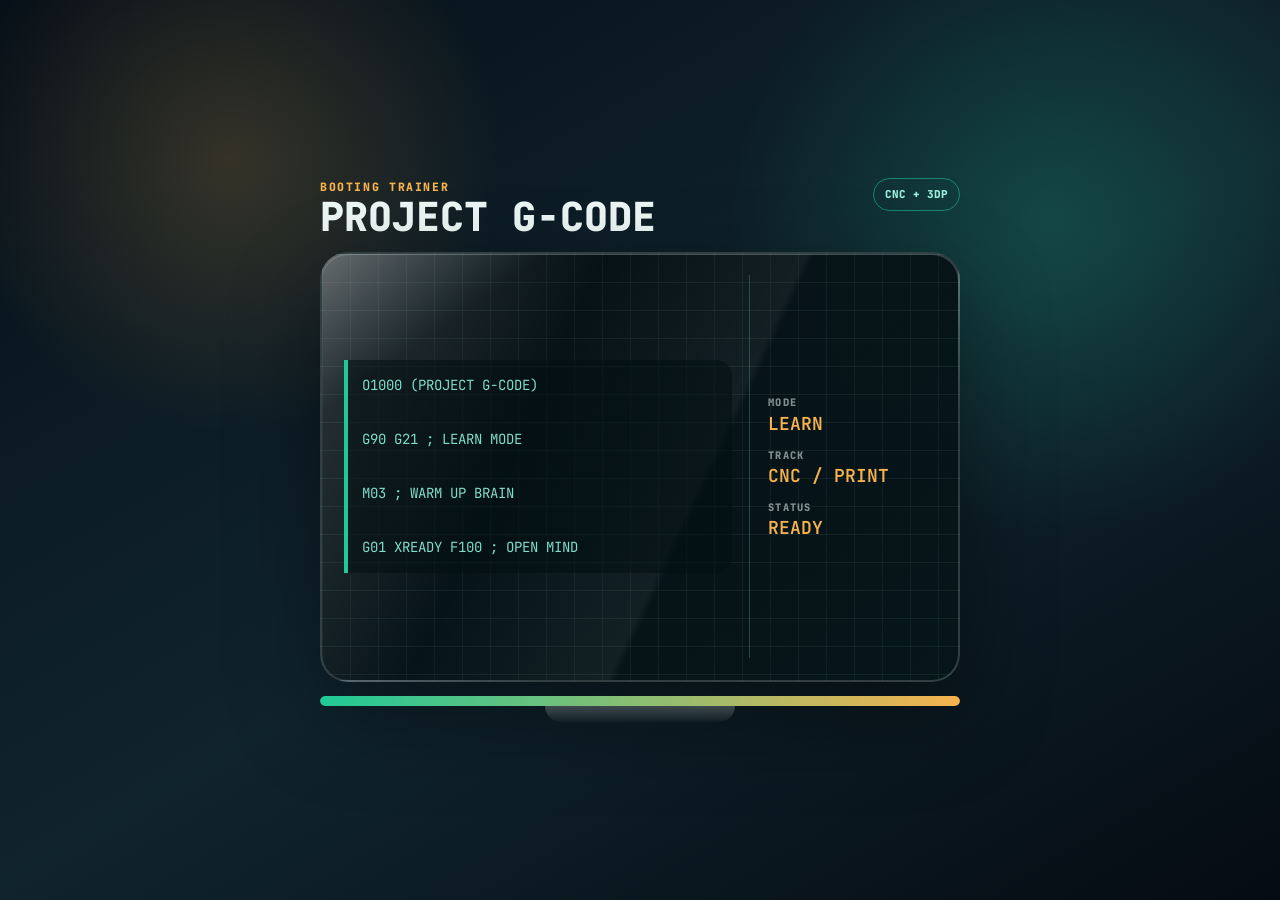
==== commit 718a572f: "Add cache-busting for access-gate and keep app running after unlock" ====
--- a/index.html
+++ b/index.html
@@ -171,7 +171,7 @@
   </header>
 
   <!-- ── HOME SCREEN ──────────────────────────────────────── -->
-  <section class="screen active" id="screen-home">
+  <section class="screen" id="screen-home">
     <div class="home-scroll">
       <!-- Hero / progress block -->
       <div class="hero-block">
@@ -236,6 +236,34 @@
     </div>
   </section>
 
+  <section class="screen" id="screen-legal">
+    <div class="legal-scroll">
+      <div class="legal-card">
+        <div class="legal-title">License, Terms, and Acknowledgements</div>
+        <div class="legal-body" id="legal-body">
+          <!-- Rendered by JS -->
+        </div>
+      </div>
+    </div>
+  </section>
+
+  <section class="screen" id="screen-access-unlock">
+    <div class="app-wrapper">
+      <div class="auth-wrap">
+        <div class="boot-rig__chip" style="align-self:center;margin-bottom:0.75rem;">MGP</div>
+        <div class="auth-title">Unlock Project G-Code Tutorial</div>
+        <div class="auth-sub">Enter your license key to continue.</div>
+        <form id="access-form" class="auth-form" autocomplete="off">
+          <label class="auth-label" for="license-key">License key</label>
+          <input class="auth-input" id="license-key" name="license_key" type="text" inputmode="text" autocomplete="off" placeholder="XXXX-XXXX-XXXX-XXXX" required>
+          <button class="btn-primary auth-submit" id="license-submit" type="submit">Unlock</button>
+          <div class="auth-error" id="access-error" aria-live="polite"></div>
+        </form>
+        <div class="auth-note">Need a key? Contact support.</div>
+      </div>
+    </div>
+  </section>
+
   <!-- ── PRACTICE SCREEN ───────────────────────────────────── -->
   <section class="screen" id="screen-practice">
     <div class="practice-scroll">
@@ -265,6 +293,9 @@
         <div class="prog-hero__label">Total XP Earned</div>
       </div>
       <div id="mistake-bank"></div>
+      <div class="section-label">My Path</div>
+      <div id="prog-roadmap-list"></div>
+      <div id="roadmap-lanes"></div>
       <div class="section-label">Unit Progress</div>
       <div id="prog-unit-list"></div>
     </div>
@@ -303,8 +334,12 @@
           <div class="settings-segment" role="group" aria-label="Theme">
             <button class="settings-choice active" type="button" data-setting="theme" data-value="dark">Dark</button>
             <button class="settings-choice" type="button" data-setting="theme" data-value="light">Light</button>
+              </div>
+            </div>
           </div>
-        </div>
+
+      <div class="settings-group">
+        <button class="settings-row__button btn-secondary" id="legal-link-btn" type="button">License, Terms & Acknowledgements</button>
       </div>
 
       <div class="settings-group">
@@ -354,7 +389,22 @@
 
 <!-- Data & App -->
 <script src="data/lessons.js"></script>
+<script src="js/access-gate.js?v=2"></script>
 <script src="js/app.js"></script>
+
+<script>
+  (function(){
+    'use strict';
+    const skins=['screen-access-unlock','screen-legal'];
+    if(window.ACCESS_GATE && window.ACCESS_GATE.isUnlockedSync && window.ACCESS_GATE.isUnlockedSync()){
+      skins.forEach(id=>document.getElementById(id)?.classList.remove('active'));
+      return;
+    }
+    document.querySelectorAll('.screen').forEach(el=>el.classList.remove('active'));
+    const gate=document.getElementById('screen-access-unlock');
+    if(gate) gate.classList.add('active');
+  })();
+</script>
 
 <!-- PWA Service Worker Registration -->
 <script>
--- a/css/style.css
+++ b/css/style.css
@@ -364,6 +364,9 @@
   border-left: 3px solid var(--c-wrong);
   color: #F8A5AE;
 }
+body.theme-light .callout.warning {
+  color: #6F101A;
+}
 .callout.tip {
   background: rgba(245, 166, 35, 0.10);
   border-left: 3px solid var(--c-accent);
@@ -1078,6 +1081,7 @@
 }
 .wrong-path-preview__hint {
   font-size: 0.78rem;
+  font-family: var(--f-body);
   color: var(--c-text-2);
   margin-top: 0.2rem;
 }
@@ -1368,6 +1372,67 @@
 body.theme-light .weak-relearn-card {
   background: #F7FAFC;
 }
+.fact-check-card {
+  margin-top: 1rem;
+  padding: 0.8rem;
+  border: 1px solid rgba(45, 212, 191, 0.35);
+  border-radius: var(--r-md);
+  background: rgba(45, 212, 191, 0.08);
+  color: var(--c-text);
+}
+.fact-check-card summary {
+  cursor: pointer;
+  font-family: var(--f-display);
+  font-weight: 800;
+  color: var(--c-teal-l);
+}
+.fact-check-card p {
+  margin: 0.65rem 0;
+  color: var(--c-text-2);
+  line-height: 1.45;
+}
+.fact-check-links {
+  display: flex;
+  flex-wrap: wrap;
+  gap: 0.5rem;
+}
+.fact-check-links a {
+  padding: 0.35rem 0.55rem;
+  border-radius: 999px;
+  background: var(--c-surface2);
+  color: var(--c-teal-l);
+  font-size: 0.78rem;
+  font-weight: 700;
+  text-decoration: none;
+}
+body.theme-light .fact-check-card {
+  background: #E8F7F3;
+  color: #183B35;
+}
+body.theme-light .fact-check-card summary,
+body.theme-light .fact-check-links a {
+  color: #0B5D50;
+}
+.fact-check-card--compact {
+  display: flex;
+  align-items: center;
+  justify-content: space-between;
+  gap: 0.75rem;
+  padding: 0.55rem 0.7rem;
+  font-size: 0.76rem;
+}
+.fact-check-label {
+  color: var(--c-teal-l);
+  font-family: var(--f-display);
+  font-weight: 800;
+}
+.fact-check-date { color: var(--c-text-2); }
+body.theme-light .fact-check-label { color: #0B5D50; }
+.question-visual .visual-aid {
+  margin: 0.75rem 0 1rem;
+  padding: 0.65rem;
+}
+
 .theory-body p { margin-bottom: 0.85rem; }
 .theory-body ul, .theory-body ol { margin-bottom: 0.85rem; }
 
@@ -1673,13 +1738,12 @@
   border-left: 3px solid var(--c-primary);
   border-radius: var(--r-sm);
   font-size: 0.88rem;
-  color: var(--c-text-2);
+  color: var(--c-text);
   animation: fadeSlide 0.3s ease;
 }
 .explanation-box .expl-label {
   font-size: 0.75rem;
   font-weight: 700;
-  color: var(--c-primary-l);
   text-transform: uppercase;
   letter-spacing: 0.06em;
   margin-bottom: 0.35rem;
@@ -1700,7 +1764,7 @@
   color: var(--c-text);
   font-weight: 700;
 }
-.feedback-answer strong { color: var(--c-accent-l); }
+.feedback-answer strong { color: var(--c-text); }
 .explanation-box .mistake-bank-link {
   display: inline-flex;
   align-items: center;
@@ -2329,6 +2393,84 @@
   transition: width 0.6s ease;
 }
 .prog-lessons-done { font-size: 0.8rem; color: var(--c-text-3); }
+
+.roadmap-phase {
+  background: var(--c-surface);
+  border: 1px solid var(--c-border);
+  border-radius: var(--r-md);
+  padding: 0.85rem 1rem;
+  margin-bottom: 0.75rem;
+}
+.roadmap-phase__head {
+  display: flex;
+  align-items: center;
+  justify-content: space-between;
+  gap: 0.5rem;
+  margin-bottom: 0.25rem;
+}
+.roadmap-phase__name {
+  font-family: var(--f-display);
+  font-size: 0.92rem;
+  font-weight: 700;
+  color: var(--c-text);
+}
+.roadmap-phase__count {
+  font-size: 0.78rem;
+  font-weight: 700;
+  color: var(--c-accent);
+}
+.roadmap-phase__note {
+  font-size: 0.76rem;
+  color: var(--c-text-3);
+  margin-bottom: 0.6rem;
+}
+.roadmap-item {
+  display: flex;
+  align-items: flex-start;
+  gap: 0.6rem;
+  padding: 0.45rem 0.2rem;
+  border-top: 1px solid var(--c-border);
+  font-size: 0.85rem;
+  color: var(--c-text);
+  cursor: pointer;
+}
+.roadmap-item input {
+  margin-top: 0.15rem;
+  width: 1.05rem;
+  height: 1.05rem;
+  accent-color: var(--c-primary);
+  flex: 0 0 auto;
+}
+.roadmap-item.done span {
+  color: var(--c-text-3);
+  text-decoration: line-through;
+}
+.roadmap-lanes__head {
+  font-family: var(--f-display);
+  font-size: 0.92rem;
+  font-weight: 700;
+  color: var(--c-text);
+  margin: 1rem 0 0.5rem;
+}
+.roadmap-lane {
+  background: var(--c-surface2);
+  border: 1px solid var(--c-border);
+  border-radius: var(--r-sm);
+  padding: 0.6rem 0.7rem;
+  margin-bottom: 0.5rem;
+}
+.roadmap-lane__title {
+  font-weight: 700;
+  color: var(--c-accent);
+  font-size: 0.84rem;
+}
+.roadmap-lane__body {
+  font-size: 0.78rem;
+  color: var(--c-text-3);
+  margin-top: 0.2rem;
+}
+body.theme-light .roadmap-phase { background: #FFFFFF; border-color: #C8D5DF; }
+body.theme-light .roadmap-lane { background: #F7FAFC; border-color: #D6E0E8; }
 
 .streak-card {
   background: var(--c-surface);
@@ -2679,10 +2821,105 @@
 .ref-scroll,
 .practice-scroll,
 .progress-scroll,
-.settings-scroll {
+.settings-scroll,
+.legal-scroll {
   padding-bottom: calc(var(--bottom-nav-h) + env(safe-area-inset-bottom, 0px) + 1rem);
   scroll-padding-bottom: calc(var(--bottom-nav-h) + env(safe-area-inset-bottom, 0px) + 1rem);
 }
+
+/* ─── ACCESS GATE ───────────────────────────────────────── */
+.screen-access-unlock,
+.screen-legal { display: none; }
+.screen-access-unlock.active,
+.screen-legal.active { display: block; position: fixed; inset: 0; z-index: 1500; background: var(--c-bg); color: var(--c-text); }
+
+.auth-wrap {
+  height: 100dvh;
+  display: grid;
+  place-items: center;
+  padding: 1rem;
+}
+.auth-title {
+  font-family: var(--f-display);
+  font-size: clamp(1.25rem, 4vw, 1.65rem);
+  font-weight: 800;
+  text-align: center;
+}
+.auth-sub {
+  opacity: 0.75;
+  font-size: 0.9rem;
+  margin: 0.25rem 0 1rem;
+  text-align: center;
+}
+.auth-form {
+  width: min(94vw, 420px);
+  display: grid;
+  gap: 0.6rem;
+}
+.auth-label {
+  font-size: 0.78rem;
+  font-weight: 800;
+  color: var(--c-text-2);
+  text-transform: uppercase;
+  letter-spacing: 0.12em;
+}
+.auth-input {
+  width: 100%;
+  padding: 0.7rem 0.85rem;
+  border-radius: var(--r-md);
+  border: 1px solid var(--c-border);
+  background: rgba(255,255,255,0.04);
+  color: var(--c-text);
+  font-family: var(--f-body);
+  font-size: 1rem;
+  letter-spacing: 0.12em;
+}
+body.theme-light .auth-input { background: #F4F7FA; }
+.auth-submit { width: 100%; justify-content: center; }
+.auth-error {
+  min-height: 1.1rem;
+  color: #F0A0A8;
+  font-size: 0.85rem;
+  font-weight: 700;
+}
+.auth-note {
+  text-align: center;
+  opacity: 0.65;
+  font-size: 0.8rem;
+  margin-top: 0.6rem;
+}
+
+/* ─── LEGAL SCREEN ───────────────────────────────────────── */
+.legal-scroll {
+  height: 100dvh;
+  overflow-y: auto;
+  padding: 1rem 1rem calc(var(--bottom-nav-h) + 1.5rem);
+}
+.legal-card {
+  max-width: 860px;
+  margin: 0 auto;
+  border: 1px solid var(--c-border);
+  background: linear-gradient(180deg, rgba(255,255,255,0.03), rgba(255,255,255,0.01));
+  border-radius: var(--r);
+  padding: 1rem;
+}
+.legal-title {
+  font-family: var(--f-display);
+  font-size: clamp(1.15rem, 3.4vw, 1.45rem);
+  font-weight: 800;
+  margin-bottom: 0.6rem;
+}
+.legal-body {
+  font-size: 0.92rem;
+  line-height: 1.65;
+  color: var(--c-text-2);
+  white-space: pre-wrap;
+}
+.legal-body h2 {
+  margin-top: 0.6rem;
+  font-size: 1rem;
+  color: var(--c-text);
+}
 body.theme-light .bottom-nav .nav-btn.active { color: #8A5200 !important; }
 
 @media (prefers-reduced-motion: reduce) {
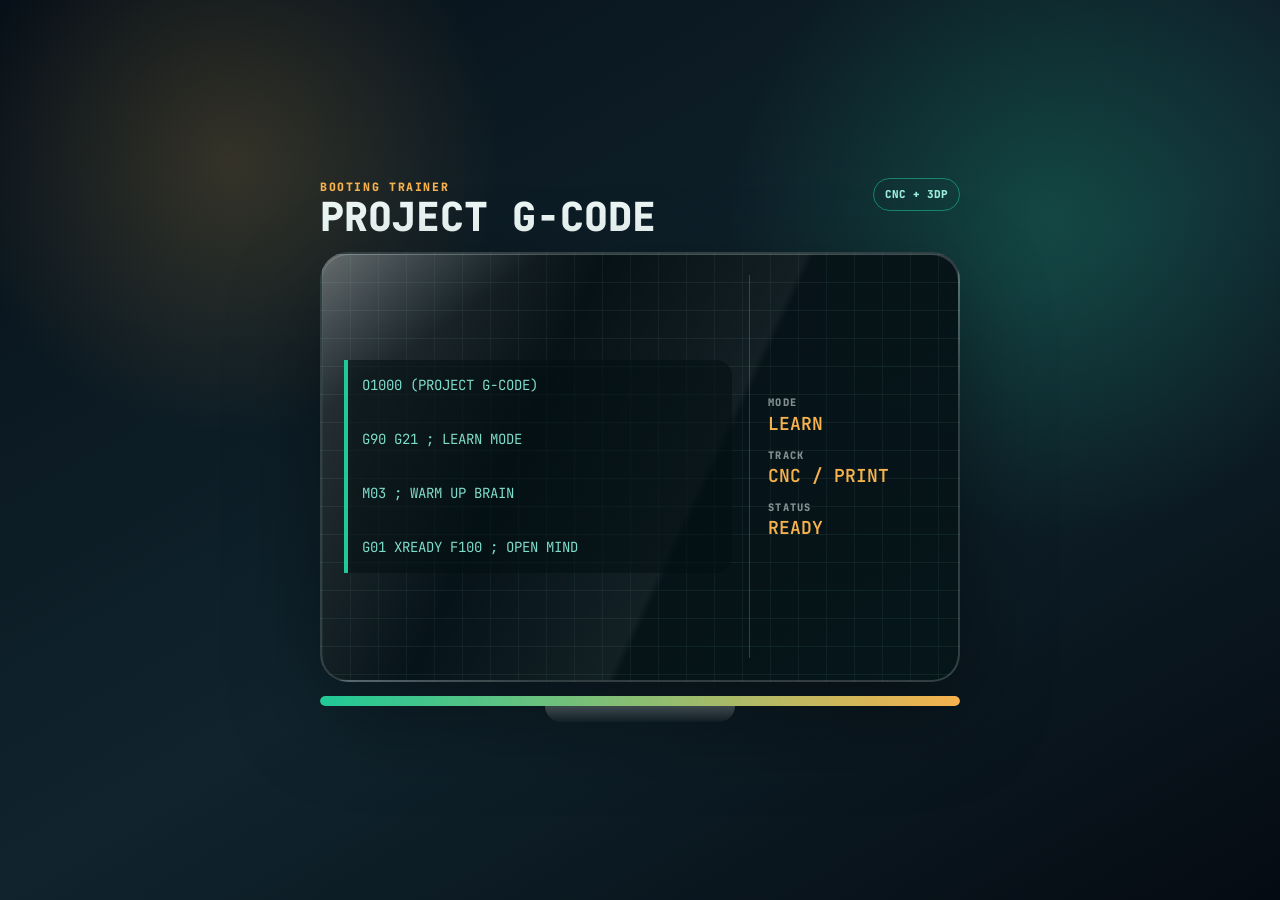
==== commit df4f4652: "Public default: skip forced license gate on boot; bump build" ====
--- a/index.html
+++ b/index.html
@@ -395,14 +395,9 @@
 <script>
   (function(){
     'use strict';
-    const skins=['screen-access-unlock','screen-legal'];
-    if(window.ACCESS_GATE && window.ACCESS_GATE.isUnlockedSync && window.ACCESS_GATE.isUnlockedSync()){
-      skins.forEach(id=>document.getElementById(id)?.classList.remove('active'));
-      return;
-    }
     document.querySelectorAll('.screen').forEach(el=>el.classList.remove('active'));
-    const gate=document.getElementById('screen-access-unlock');
-    if(gate) gate.classList.add('active');
+    const home=document.getElementById('screen-home');
+    if(home) home.classList.add('active');
   })();
 </script>
 
